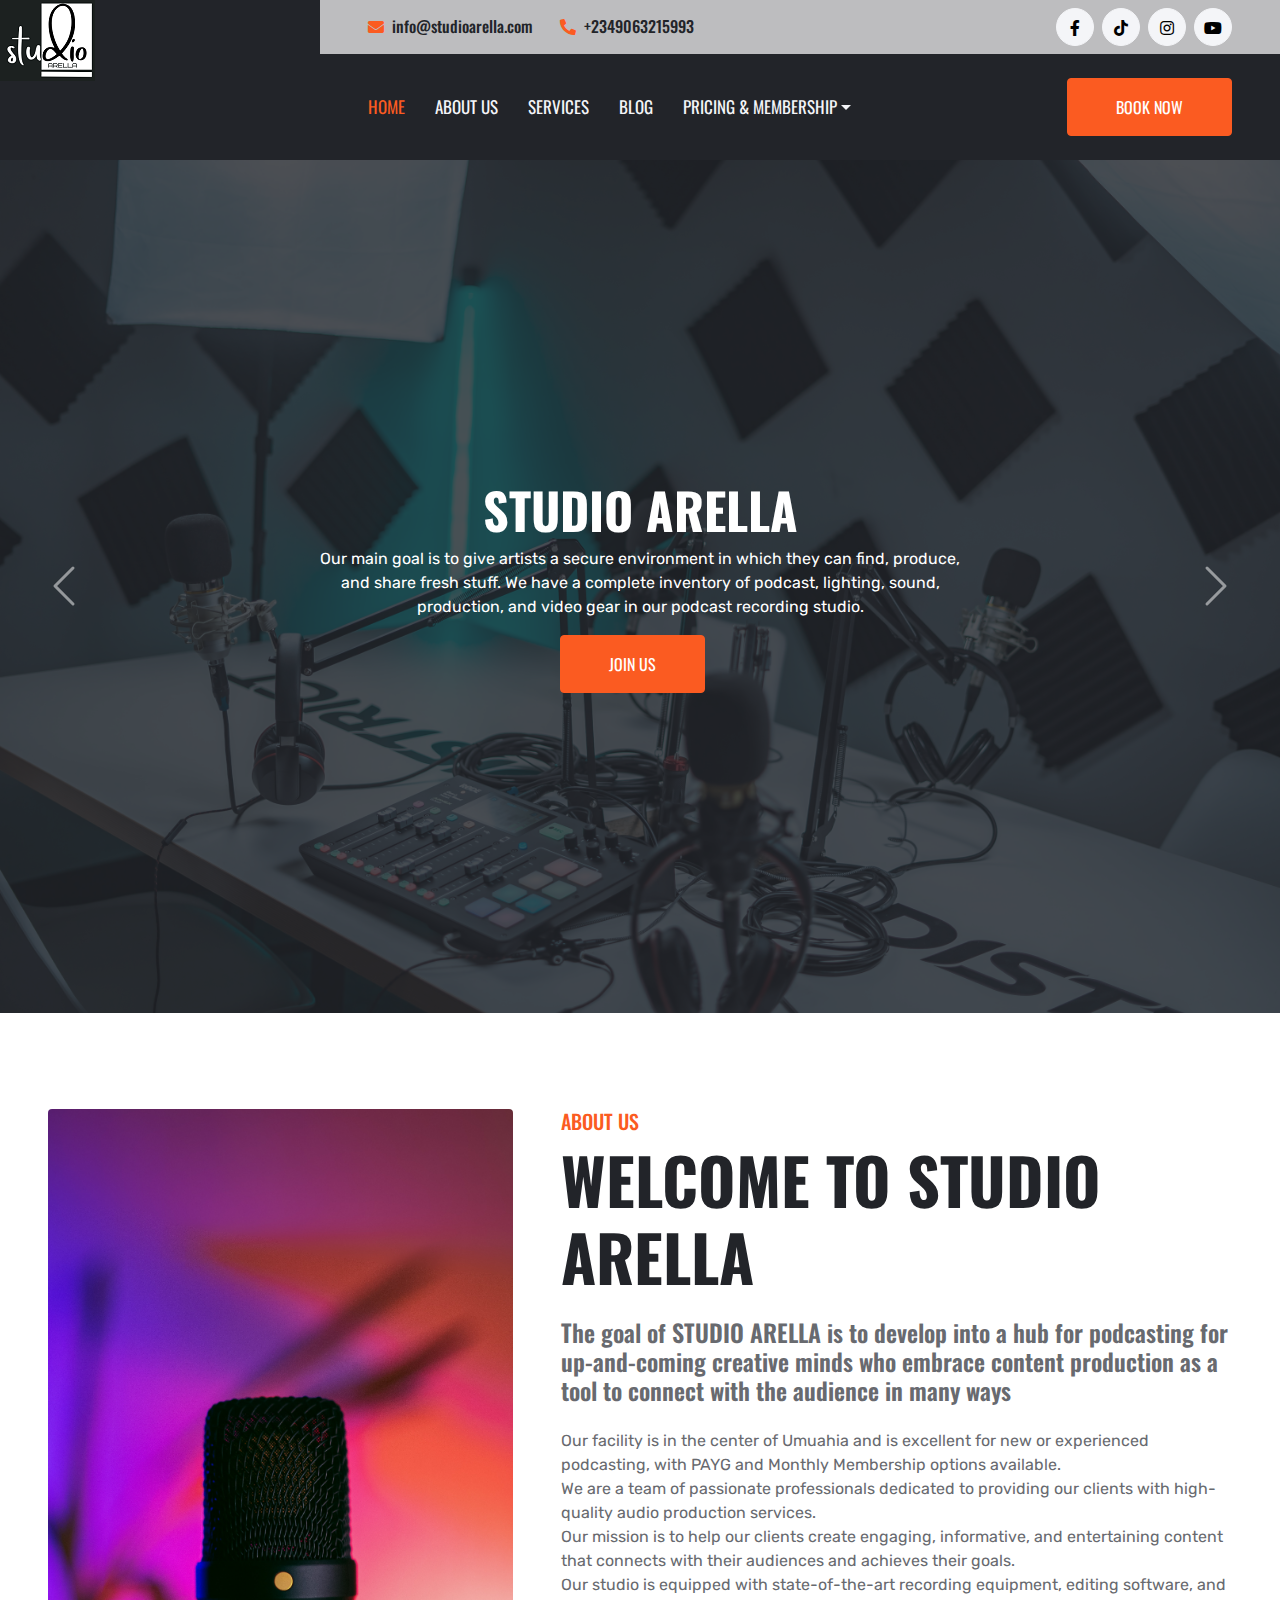
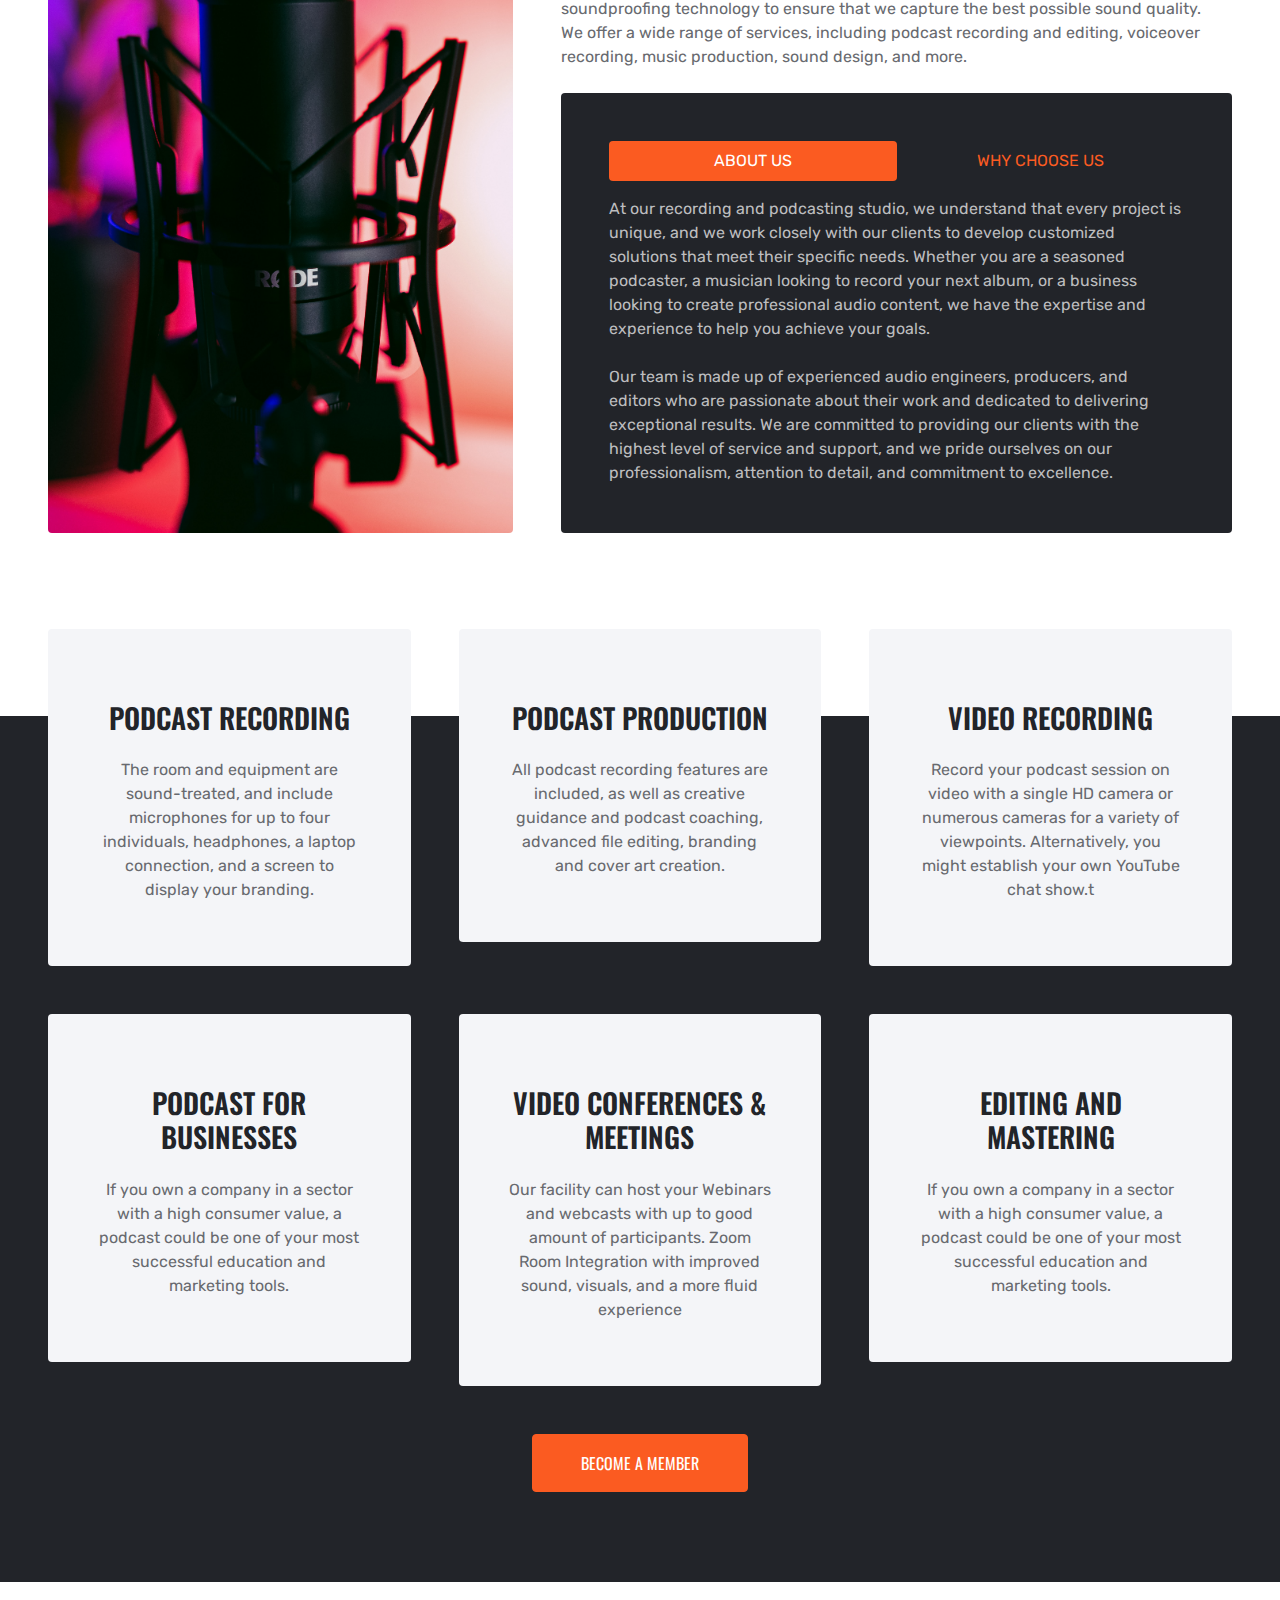
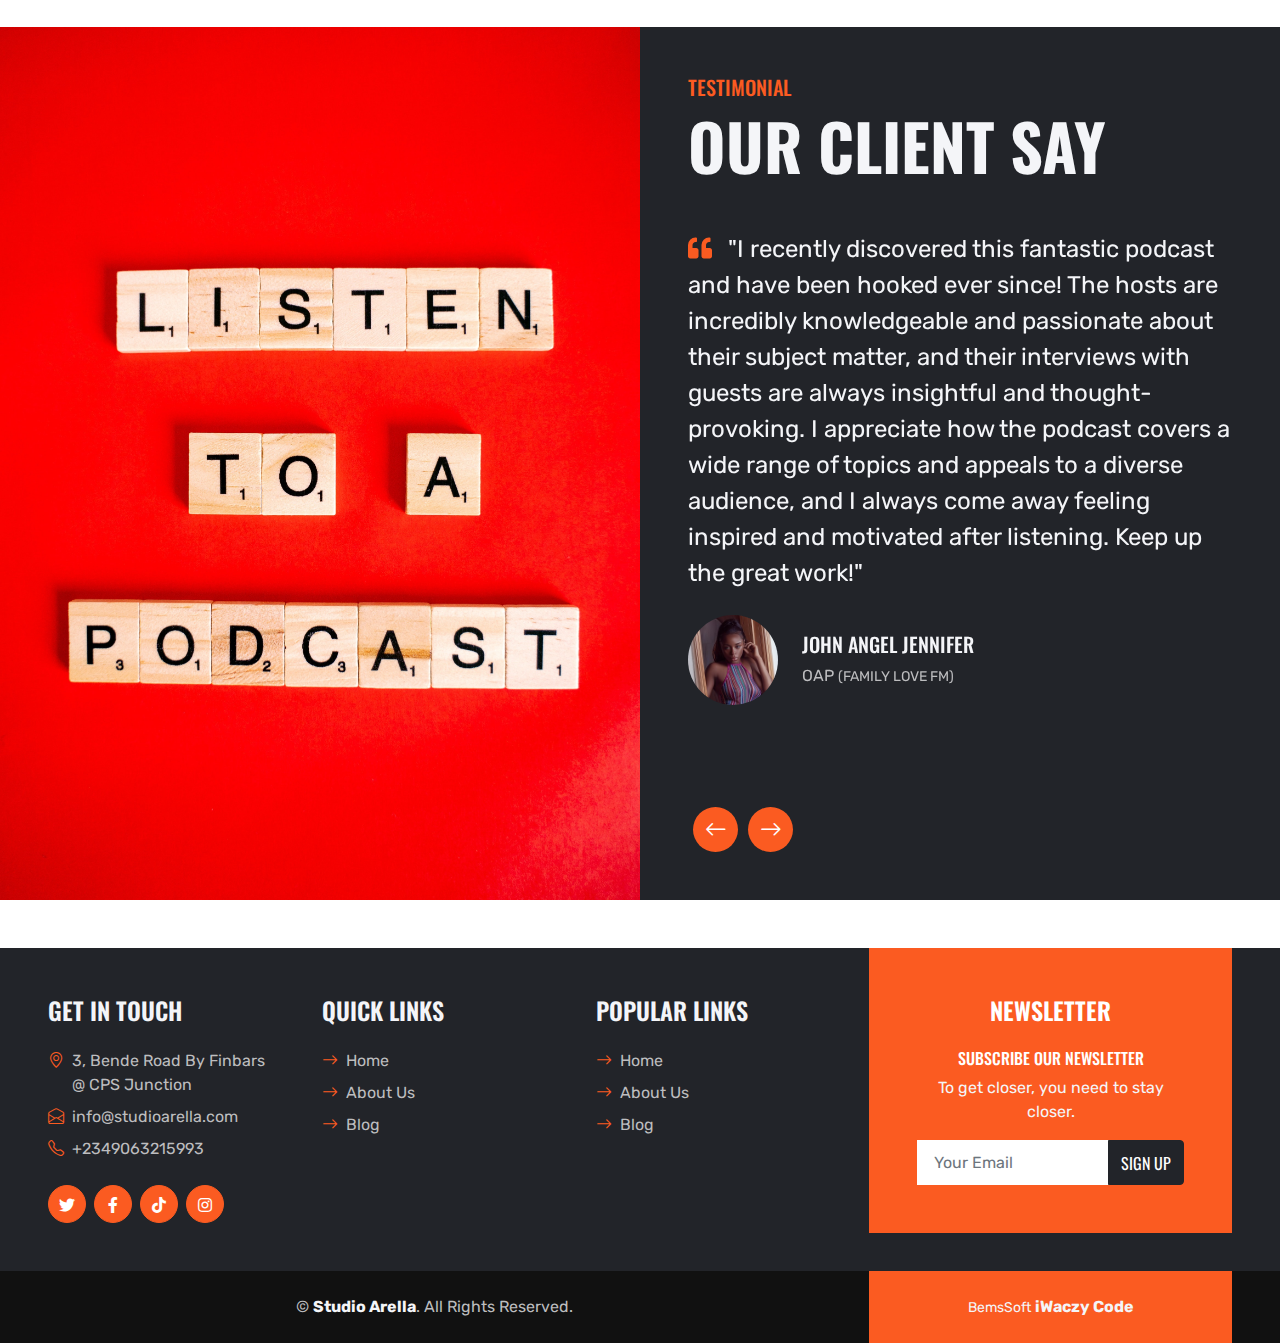
==== index.html @ 87623199 "Initial commit" ====
<!DOCTYPE html>
<html lang="en">

<head>
    <meta charset="utf-8">
    <title>Studio Arella</title>
    <meta content="width=device-width, initial-scale=1.0" name="viewport">
    <meta content="Free HTML Templates" name="keywords">
    <meta content="Free HTML Templates" name="description">

    <!-- Favicon -->
    <link href="img/favicon.ico" rel="icon">

    <!-- Google Web Fonts -->
    <link rel="preconnect" href="https://fonts.gstatic.com">
    <link href="https://fonts.googleapis.com/css2?family=Oswald:wght@400;500;600;700&family=Rubik&display=swap" rel="stylesheet"> 

    <!-- Icon Font Stylesheet -->
    <link href="https://cdnjs.cloudflare.com/ajax/libs/font-awesome/5.15.0/css/all.min.css" rel="stylesheet">
    <link href="https://cdn.jsdelivr.net/npm/bootstrap-icons@1.4.1/font/bootstrap-icons.css" rel="stylesheet">
    <link href="lib/flaticon/font/flaticon.css" rel="stylesheet">

    <!-- Libraries Stylesheet -->
    <link href="lib/owlcarousel/assets/owl.carousel.min.css" rel="stylesheet">

    <!-- Customized Bootstrap Stylesheet -->
    <link href="css/bootstrap.min.css" rel="stylesheet">

    <!-- Template Stylesheet -->
    <link href="css/style.css" rel="stylesheet">
</head>

<body>
    <!-- Header Start -->
    <div class="container-fluid bg-dark px-0">
        <div class="row gx-0">
            <div class="col-lg-3 bg-dark d-none d-lg-block">
                <a href="index.html" class="navbar-brand w-50 h-50 m-0 p-50 align-items-center  ">
                    <!-- <h1 class="m-0 display-4 text-primary text-uppercase">Studio Arella</h1> -->
                    <img src="./img/Studio_Arella-removebg-preview.png" alt="Logo">
                </a>
            </div>
            <div class="col-lg-9">
                <div class="row gx-0 bg-secondary d-none d-lg-flex">
                    <div class="col-lg-7 px-5 text-start">
                        <div class="h-100 d-inline-flex align-items-center py-2 me-4">
                            <i class="fa fa-envelope text-primary me-2"></i>
                            <h6 class="mb-0">info@studioarella.com</h6>
                        </div>
                        <div class="h-100 d-inline-flex align-items-center py-2">
                            <i class="fa fa-phone-alt text-primary me-2"></i>
                            <h6 class="mb-0">+2349063215993</h6>
                        </div>
                    </div>
                    <div class="col-lg-5 px-5 text-end">
                        <div class="d-inline-flex align-items-center py-2">
                            <a class="btn btn-light btn-square rounded-circle me-2" href="">
                                <i class="fab fa-facebook-f"></i>
                            </a>
                            <a class="btn btn-light btn-square rounded-circle me-2" href="">
                                <i class="fab fa-tiktok"></i>
                            </a>
                            <a class="btn btn-light btn-square rounded-circle me-2" href="">
                                <i class="fab fa-instagram"></i>
                            </a>
                            <a class="btn btn-light btn-square rounded-circle" href="">
                                <i class="fab fa-youtube"></i>
                            </a>
                        </div>
                    </div>
                </div>
                <nav class="navbar navbar-expand-lg bg-dark navbar-dark p-3 p-lg-0 px-lg-5">
                    <a href="index.html" class="navbar-brand d-block d-lg-none">
                        <img src="./img/Studio_Arella-removebg-preview.png" alt="studioarella">
                    </a>
                    <button type="button" class="navbar-toggler" data-bs-toggle="collapse" data-bs-target="#navbarCollapse">
                        <span class="navbar-toggler-icon"></span>
                    </button>
                    <div class="collapse navbar-collapse justify-content-between" id="navbarCollapse">
                        <div class="navbar-nav mr-auto py-0">
                            <a href="index.html" class="nav-item nav-link active">Home</a>
                            <a href="about.html" class="nav-item nav-link">About US</a>
                            <a href="service.html" class="nav-item nav-link">Services</a>
                            <a href="blog.html" class="nav-item nav-link">Blog</a>


                            
                            <div class="nav-item dropdown">
                                <a href="#" class="nav-link dropdown-toggle" data-bs-toggle="dropdown">Pricing & Membership</a>
                                <div class="dropdown-menu rounded-0 m-0">
                                    <a href="pricing.html" class="dropdown-item">Pricing</a>
                                    <a href="membership.html" class="dropdown-item">Membership</a>
                                </div>
                            </div>
                        </div>
                        <a href="" class="btn btn-primary py-md-3 px-md-5 d-none d-lg-block">Book now</a>
                    </div>
                </nav>
            </div>
        </div>
    </div>
    <!-- Header End -->


    <!-- Carousel Start -->
    <div class="container-fluid p-0 mb-5">
        <div id="header-carousel" class="carousel slide" data-bs-ride="carousel">
            <div class="carousel-inner">
                <div class="carousel-item active">
                    <img class="w-100" src="img/pexels-harry-cunningham-harrydigital-7383469.jpg" alt="Image">
                    <div class="carousel-caption d-flex flex-column align-items-center justify-content-center">
                        <div class="p-3" style="max-width: 700px;">
                            <h1 class="text-white text-uppercase">Studio Arella</h1>
                            <p>Our main goal is to give artists a secure environment in which they can find,
                                 produce, and share fresh stuff. We have a complete inventory of podcast, lighting, sound, production, 
                                 and video gear in our podcast recording studio.</p>
                            <a href="pricing.html" class="btn btn-primary py-md-3 px-md-5 me-3">Join Us</a>
                        </div>
                    </div>
                </div>
                
                <div class="carousel-item">
                    <img class="w-100" src="img/pexels-harry-cunningham-harrydigital-7383471.jpg" alt="Image">
                    <div class="carousel-caption d-flex flex-column align-items-center justify-content-center">
                        <div class="p-3" style="max-width: 700px;">
                            <h1 class="text-white text-uppercase">Studio Arella</h1>
                            <p>For creatives to find, produce, and share fresh content, we are committed
                                 to offering secure environments. The full complement of lighting,
                                  sound, production, and video gear is available in our podcast
                                   recording studio.</p> 
                            <a href="pricing.html" class="btn btn-primary py-md-3 px-md-5 me-3">Join Us</a>
                        </div>
                    </div>
                </div>
            </div>
            <button class="carousel-control-prev" type="button" data-bs-target="#header-carousel"
                data-bs-slide="prev">
                <span class="carousel-control-prev-icon" aria-hidden="true"></span>
                <span class="visually-hidden">Previous</span>
            </button>
            <button class="carousel-control-next" type="button" data-bs-target="#header-carousel"
                data-bs-slide="next">
                <span class="carousel-control-next-icon" aria-hidden="true"></span>
                <span class="visually-hidden">Next</span>
            </button>
        </div>
    </div>
    <!-- Carousel End -->


    <!-- About Start -->
    <div class="container-fluid p-5">
        <div class="row gx-5">
            <div class="col-lg-5 mb-5 mb-lg-0" style="min-height: 500px;">
                <div class="position-relative h-100">
                    <img class="position-absolute w-100 h-100 rounded" src="./img/pexels-irina-iriser-11276320.jpg" style="object-fit: cover;">
                </div>
            </div>
            <div class="col-lg-7">
                <div class="mb-4">
                    <h5 class="text-primary text-uppercase">About Us</h5>
                    <h1 class="display-3 text-uppercase mb-0">Welcome to Studio Arella</h1>
                </div>
                <h4 class="text-body mb-4">The goal of STUDIO ARELLA is to develop into a hub for podcasting for up-and-coming creative minds who embrace content
                    production as a tool to connect with the audience in many ways</h4>
                <p class="mb-4">Our facility is in the center of Umuahia and is excellent for new or experienced podcasting, with PAYG and Monthly Membership options available. <br>
                    We are a team of passionate professionals dedicated to providing our clients with high-quality audio production services. <br> Our mission is to help our clients create engaging, 
                    informative, and entertaining content that connects with their audiences and achieves their goals. <br>
                    Our studio is equipped with state-of-the-art recording equipment, editing software, and soundproofing technology to ensure that we capture the best possible sound quality. <br>
                     We offer a wide range of services, including podcast recording and editing, voiceover recording, music production, sound design, and more.
                </p>
                <div class="rounded bg-dark p-5">
                    <ul class="nav nav-pills justify-content-between mb-3">
                        <li class="nav-item w-50">
                            <a class="nav-link text-uppercase text-center w-100 active" data-bs-toggle="pill" href="#pills-1">About Us</a>
                        </li>
                        <li class="nav-item w-50">
                                <a class="nav-link text-uppercase text-center w-100" data-bs-toggle="pill" href="#pills-2">Why Choose Us</a>
                        </li>
                    </ul>
                    <div class="tab-content">
                        <div class="tab-pane fade show active" id="pills-1">
                            <p class="text-secondary mb-0">At our recording and podcasting studio, we understand that every project is unique, 
                                and we work closely with our clients to develop customized solutions that meet their specific needs. 
                                Whether you are a seasoned podcaster, a musician looking to record your next album, 
                                or a business looking to create professional audio content, we have the expertise and experience to help you achieve your goals. <br> <br>
                                Our team is made up of experienced audio engineers, producers, and editors who are passionate about their work and dedicated to
                                 delivering exceptional results. We are committed to providing our clients with the highest level of service and support,
                                  and we pride ourselves on our professionalism, attention to detail, and commitment to excellence.</p>
                        </div>
                        <div class="tab-pane fade" id="pills-2">
                            <p class="text-secondary mb-0">When it comes to choosing a recording and podcasting studio, there are many options available. 
                                However, we believe that our studio stands out from the competition for several reasons: <br> <br> <br>

                                1: State-of-the-art equipment: We have invested in the latest recording and editing technology to ensure that we can capture and produce the highest quality audio possible.
                                 Our studio is equipped with top-of-the-line microphones, mixing consoles, and software, which allows us to deliver exceptional results. <br><br>
                                
                                2: Experienced team: Our team is made up of experienced audio engineers, producers, and editors who have worked with a wide range of clients across various industries. 
                                We have the skills and expertise necessary to bring your project to life, no matter how complex or challenging it may be. <br><br>
                                
                                3: Customized solutions: We understand that every project is unique, and we work closely with our clients to develop customized solutions that meet their specific needs. 
                                Whether you need help with podcast recording and editing, voiceover recording, or music production, we have the experience and expertise to deliver the results you are looking for. <br> <br>
                                
                                4: Attention to detail: We pride ourselves on our attention to detail and commitment to excellence. 
                                We take the time to understand our clients' goals and objectives and work tirelessly to ensure that every project meets or exceeds their expectations. <br> <br>
                                
                                5: Customer service: We believe that excellent customer service is essential to our success. 
                                We are committed to providing our clients with a professional and friendly service, and we strive to make the recording and production process as easy and stress-free as possible. <br> <br>
                                
                                6: At our recording and podcasting studio, we are dedicated to delivering exceptional results and providing our clients with the highest level of service and support. 
                                We believe that our state-of-the-art equipment, experienced team, customized solutions, attention to detail, and customer service 
                                make us the ideal choice for all your audio production needs.</p>
                        </div>
                    </div>
                </div>
            </div>
        </div>
    </div>
    <!-- About End -->


    <!-- Programe Start -->
    <div class="container-fluid programe position-relative px-5 mt-5" style="margin-bottom: 135px;">
        <div class="row g-5 gb-5">
            <div class="col-lg-4 col-md-6">
                <div class="bg-light rounded text-center p-5">
                    <i class="flaticon-house display-1 text-primary"></i>
                    <h3 class="text-uppercase my-4">Podcast Recording</h3>
                    <p>The room and equipment are sound-treated, and include microphones for up to four individuals,
                         headphones, a laptop connection, and a screen to display your branding.</p>
                    <!-- <a class="text-uppercase" href="">Read More <i class="bi bi-arrow-right"></i></a> -->
                </div>
            </div>
            <div class="col-lg-4 col-md-6">
                <div class="bg-light rounded text-center p-5">
                    <!-- <i class="flaticon-barbell display-1 text-primary"></i> -->
                    <h3 class="text-uppercase my-4">Podcast Production</h3>
                    <p>All podcast recording features are included, as well as creative guidance and podcast coaching, advanced file editing, branding and cover art creation.
                    </p>
                    <!-- <a class="text-uppercase" href="">Read More <i class="bi bi-arrow-right"></i></a> -->
                </div>
            </div>
            <div class="col-lg-4 col-md-6">
                <div class="bg-light rounded text-center p-5">
                    <!-- <i class="flaticon-bodybuilding display-1 text-primary"></i> -->
                    <h3 class="text-uppercase my-4">Video Recording</h3>
                    <p>Record your podcast session on video with a single HD camera or numerous cameras for a variety of viewpoints. 
                        Alternatively, you might establish your own YouTube chat show.t</p>
                </div>
            </div>
            <div class="col-lg-4 col-md-6">
                <div class="bg-light rounded text-center p-5">
                    <h3 class="text-uppercase my-4">Podcast for Businesses</h3>
                    <p>If you own a company in a sector with a high consumer value, a podcast could be one of your most successful education and marketing tools.
                    </p>
                </div>
            </div>
            <div class="col-lg-4 col-md-6">
                <div class="bg-light rounded text-center p-5">
                    <h3 class="text-uppercase my-4">Video Conferences & meetings</h3>
                    <p>Our facility can host your Webinars and webcasts with up to good amount of participants. Zoom Room Integration with improved sound, visuals, and a more fluid experience
                    </p>
                </div>
            </div>
            <div class="col-lg-4 col-md-6">
                <div class="bg-light rounded text-center p-5">
                    <h3 class="text-uppercase my-4">Editing and mastering</h3>
                    <p>If you own a company in a sector with a high consumer value, a podcast could be one of your most successful education and marketing tools.
                    </p>
                </div>
            </div>

            <div class="col-lg-12 col-md-6 text-center">
                <a href="membership.html" class="btn btn-primary py-3 px-5">Become A Member</a>
            </div>
        </div>
    </div>
   
    


    <!-- Testimonial Start -->
    <div class="container-fluid p-0 my-5">
        <div class="row g-0">
            <div class="col-lg-6" style="min-height: 500px;"> 
                <div class="position-relative h-100">
                    <img class="position-absolute w-100 h-100" src="img/testimonial.jpg" style="object-fit: cover;">
                </div> 
             </div>
            <div class="col-lg-6 bg-dark p-5">
                <div class="mb-5">
                    <h5 class="text-primary text-uppercase">Testimonial</h5>
                    <h1 class="display-3 text-uppercase text-light mb-0">Our Client Say</h1>
                </div>
                <div class="owl-carousel testimonial-carousel">
                    <div class="testimonial-item">
                        <p class="fs-4 fw-normal text-light mb-4"><i class="fa fa-quote-left text-primary me-3"></i>"I recently discovered this fantastic podcast and have been hooked ever since! 
                            The hosts are incredibly knowledgeable and passionate about their subject matter, and their interviews with guests are always insightful and thought-provoking.
                             I appreciate how the podcast covers a wide range of topics and appeals to a diverse audience, and I always come away feeling inspired and motivated after listening.
                              Keep up the great work!"</p>
                        <div class="d-flex align-items-center">
                            <img class="img-fluid rounded-circle" src="img/testimonial-1.jpg" alt="">
                            <div class="ps-4">
                                <h5 class="text-uppercase text-light">John Angel Jennifer</h5>
                                <span class="text-uppercase text-secondary">OAP <small>(Family Love Fm)</small></span>
                            </div>
                        </div>
                    </div>
                    <div class="testimonial-item">
                        <p class="fs-4 fw-normal text-light mb-4"><i class="fa fa-quote-left text-primary me-3"></i>"I had the pleasure of recording my latest album at this amazing recording studio,
                             and I couldn't be happier with the results! The team was incredibly professional and dedicated to ensuring that every aspect of the recording process was perfect.
                              The sound quality is second to none, and I am so grateful for the team's attention to detail and willingness to work with me to achieve the exact sound I was looking for.
                               I would highly recommend this recording studio to any musician looking to take their music to the next level!"</p>
                        <div class="d-flex align-items-center">
                            <img class="img-fluid rounded-circle" src="img/testimonial-2.jpg" alt="">
                            <div class="ps-4">
                                <h5 class="text-uppercase text-light">Chijioke Akaeze</h5>
                                <span class="text-uppercase text-secondary">Musician <small>(Padoski)</small></span>
                            </div>
                        </div>
                    </div>
                </div>
            </div>
        </div>
    </div> 
    <!-- Testimonial End -->


   
    

    <!-- Footer Start -->
    <div class="container-fluid bg-dark text-secondary px-5 mt-5">
        <div class="row gx-5">
            <div class="col-lg-8 col-md-6">
                <div class="row gx-5">
                    <div class="col-lg-4 col-md-12 pt-5 mb-5">
                        <h4 class="text-uppercase text-light mb-4">Get In Touch</h4>
                        <div class="d-flex mb-2">
                            <i class="bi bi-geo-alt text-primary me-2"></i>
                            <p class="mb-0">3, Bende Road By Finbars @ CPS Junction</p>
                        </div>
                        <div class="d-flex mb-2">
                            <i class="bi bi-envelope-open text-primary me-2"></i>
                            <p class="mb-0">info@studioarella.com</p>
                        </div>
                        <div class="d-flex mb-2">
                            <i class="bi bi-telephone text-primary me-2"></i>
                            <p class="mb-0">+2349063215993</p>
                        </div>
                        <div class="d-flex mt-4">
                            <a class="btn btn-primary btn-square rounded-circle me-2" href="#"><i class="fab fa-twitter"></i></a>
                            <a class="btn btn-primary btn-square rounded-circle me-2" href="#"><i class="fab fa-facebook-f"></i></a>
                            <a class="btn btn-primary btn-square rounded-circle me-2" href="@studioarella"><i class="fab fa-tiktok"></i></a>
                            <a class="btn btn-primary btn-square rounded-circle" href="_studioarella"><i class="fab fa-instagram">
                            </i></a>
                        </div>
                    </div>
                    <div class="col-lg-4 col-md-12 pt-0 pt-lg-5 mb-5">
                        <h4 class="text-uppercase text-light mb-4">Quick Links</h4>
                        <div class="d-flex flex-column justify-content-start">
                            <a class="text-secondary mb-2" href="#"><i class="bi bi-arrow-right text-primary me-2"></i>Home</a>
                            <a class="text-secondary mb-2" href="#"><i class="bi bi-arrow-right text-primary me-2"></i>About Us</a>
                            <a class="text-secondary mb-2" href="#"><i class="bi bi-arrow-right text-primary me-2"></i>Blog</a>
                        </div>
                    </div>
                    <div class="col-lg-4 col-md-12 pt-0 pt-lg-5 mb-5">
                        <h4 class="text-uppercase text-light mb-4">Popular Links</h4>
                        <div class="d-flex flex-column justify-content-start">
                            <a class="text-secondary mb-2" href="#"><i class="bi bi-arrow-right text-primary me-2"></i>Home</a>
                            <a class="text-secondary mb-2" href="#"><i class="bi bi-arrow-right text-primary me-2"></i>About Us</a>
                            <a class="text-secondary mb-2" href="#"><i class="bi bi-arrow-right text-primary me-2"></i>Blog</a>
                        </div>
                    </div>
                </div>
            </div>
            <div class="col-lg-4 col-md-6">
                <div class="d-flex flex-column align-items-center justify-content-center text-center h-70 bg-primary p-5">
                    <h4 class="text-uppercase text-white mb-4">Newsletter</h4>
                    <h6 class="text-uppercase text-white">Subscribe Our Newsletter</h6>
                    <p class="text-light">To get closer, you need to stay closer.</p>
                    <form action="">
                        <div class="input-group">
                            <input type="text" class="form-control border-white p-3" placeholder="Your Email">
                            <button class="btn btn-dark">Sign Up</button>
                        </div>
                    </form>
                </div>
            </div>
        </div>
    </div>
    <div class="container-fluid py-4 py-lg-0 px-5" style="background: #111111;">
        <div class="row gx-5">
            <div class="col-lg-8">
                <div class="py-lg-4 text-center">
                    <p class="text-secondary mb-0">&copy; <a class="text-light fw-bold" href="#">Studio Arella</a>. All Rights Reserved.</p>
                </div>
            </div>
            <div class="col-lg-4">
                <div class="py-lg-4 text-center credit">
                    <p class="text-light mb-0"> <small>BemsSoft</small> <a class="text-light fw-bold" href="https://htmlcodex.com">iWaczy Code</a></p>
                </div>
            </div>
        </div>
    </div>
    <!-- Footer End -->


    <!-- Back to Top -->
    <a href="#" class="btn btn-dark py-3 fs-4 back-to-top"><i class="bi bi-arrow-up"></i></a>


    <!-- JavaScript Libraries -->
    <script src="https://code.jquery.com/jquery-3.4.1.min.js"></script>
    <script src="https://cdn.jsdelivr.net/npm/bootstrap@5.0.0/dist/js/bootstrap.bundle.min.js"></script>
    <script src="lib/easing/easing.min.js"></script>
    <script src="lib/waypoints/waypoints.min.js"></script>
    <script src="lib/counterup/counterup.min.js"></script>
    <script src="lib/owlcarousel/owl.carousel.min.js"></script>

    <!-- Template Javascript -->
    <script src="js/main.js"></script>
</body>

</html>
---- lib/flaticon/font/flaticon.css ----
/*
  	Flaticon icon font: Flaticon
  	Creation date: 26/10/2020 11:08
  	*/

@font-face {
  font-family: "Flaticon";
  src: url("./Flaticon.eot");
  src: url("./Flaticon.eot?#iefix") format("embedded-opentype"),
       url("./Flaticon.woff2") format("woff2"),
       url("./Flaticon.woff") format("woff"),
       url("./Flaticon.ttf") format("truetype"),
       url("./Flaticon.svg#Flaticon") format("svg");
  font-weight: normal;
  font-style: normal;
}

@media screen and (-webkit-min-device-pixel-ratio:0) {
  @font-face {
    font-family: "Flaticon";
    src: url("./Flaticon.svg#Flaticon") format("svg");
  }
}

[class^="flaticon-"]:before, [class*=" flaticon-"]:before,
[class^="flaticon-"]:after, [class*=" flaticon-"]:after {   
  font-family: Flaticon;
        font-size: 20px;
font-style: normal;
margin-left: 20px;
}

.flaticon-barbell:before { content: "\f100"; }
.flaticon-treadmill:before { content: "\f101"; }
.flaticon-six-pack:before { content: "\f102"; }
.flaticon-bodybuilding:before { content: "\f103"; }
.flaticon-medal:before { content: "\f104"; }
.flaticon-muscular-bodybuilder-with-clock:before { content: "\f105"; }
.flaticon-trends:before { content: "\f106"; }
.flaticon-weightlifting:before { content: "\f107"; }
.flaticon-training:before { content: "\f108"; }
.flaticon-support:before { content: "\f109"; }
---- css/style.css ----
:root {
    --primary: #FB5B21;
    --secondary: #BDBDBF;
    --light: #F4F5F8;
    --dark: #222429;
}

[class^="flaticon-"]:before,
[class*=" flaticon-"]:before,
[class^="flaticon-"]:after,
[class*=" flaticon-"]:after {
    font-size: inherit;
    margin-left: 0;
}


/*  */
.btn btn-primary btn-square rounded-circle i.fab fa-facebook-f {
  color: #3b5998;
}
.btn btn-primary btn-square rounded-circle i.fab fa-tiktok {
  color: #00acee;
}
.btn btn-primary btn-square rounded-circle i.fab fa-youtube {
  color: #c4302b;
}
.btn btn-primary btn-square rounded-circle i.fab fa-instagram {
  color: #3f729b;
}

h1,
h2,
.font-weight-bold {
    font-weight: 50% !important;
    font-size: 50px;
}

h3,
h4,
.font-weight-semi-bold {
    font-weight: 600 !important;
}

h5,
h6,
.font-weight-medium {
    font-weight: 500 !important;
}

.btn {
    font-family: 'Oswald', sans-serif;
    text-transform: uppercase;
    transition: .5s;
}

.btn-primary {
    color: #FFFFFF;
}

.btn-square {
    width: 38px;
    height: 38px;
}

.btn-sm-square {
    width: 30px;
    height: 30px;
}

.btn-lg-square {
    width: 48px;
    height: 48px;
}

.btn-square,
.btn-sm-square,
.btn-lg-square {
    padding-left: 0;
    padding-right: 0;
    text-align: center;
}

.back-to-top {
    position: fixed;
    display: none;
    right: 30px;
    bottom: 0;
    border-radius: 0;
    z-index: 99;
}

.navbar-dark .navbar-nav .nav-link {
    font-family: 'Oswald', sans-serif;
    margin-right: 30px;
    padding: 40px 0;
    color: var(--light);
    font-size: 17px;
    text-transform: uppercase;
    outline: none;
}

.navbar-dark .navbar-nav .nav-link:hover,
.navbar-dark .navbar-nav .nav-link.active {
    color: var(--primary);
}

@media (max-width: 991.98px) {
    .navbar-dark .navbar-nav .nav-link  {
        margin-right: 0;
        padding: 10px 0;
    }
}

@media screen and (max-width: 984px) {
  .navbar-dark {
    display: none;
  }
}


.carousel-caption {
    top: 0;
    left: 0;
    right: 0;
    bottom: 0;
    background: rgba(34, 36, 41, .8);
    z-index: 1;
}

@media (max-width: 576px) {
    .carousel-caption h4 {
        font-size: 18px;
        font-weight: 500 !important;
    }

    .carousel-caption h1 {
        font-size: 30px;
        font-weight: 600 !important;
    }
}

.carousel-control-prev,
.carousel-control-next {
    width: 10%;
}

.carousel-control-prev-icon,
.carousel-control-next-icon {
    width: 3rem;
    height: 3rem;
}

.bg-hero {
    background: linear-gradient(rgba(34, 36, 41, .8), rgba(34, 36, 41, .8)), url(../img/carousel-1.jpg) top center no-repeat;
    background-size: cover;
}

.programe::after {
    position :absolute;
    content: "";
    width: 100%;
    height: calc(100% - 45px);
    top: 135px;
    left: 0;
    background: var(--dark);
    z-index: -1;
}

.team-item img {
    transition: .5s;
}

.team-item:hover img {
    transform: scale(1.2);
}

.team-item .team-overlay {
    position: absolute;
    top: 50%;
    right: 50%;
    bottom: 50%;
    left: 50%;
    display: flex;
    align-items: center;
    justify-content: center;
    background: rgba(34, 36, 41, .9);
    transition: .5s;
    opacity: 0;
}

.team-item:hover .team-overlay {
    top: 0;
    right: 0;
    bottom: 0;
    left: 0;
    opacity: 1;
}

.testimonial-carousel .owl-nav {
    margin-top: 30px;
    display: flex;
    justify-content: start;
}

.testimonial-carousel .owl-nav .owl-prev,
.testimonial-carousel .owl-nav .owl-next{
    position: relative;
    margin: 0 5px;
    width: 45px;
    height: 45px;
    display: flex;
    align-items: center;
    justify-content: center;
    color: #FFFFFF;
    background: var(--primary);
    font-size: 22px;
    border-radius: 45px;
    transition: .5s;
}

.testimonial-carousel .owl-nav .owl-prev:hover,
.testimonial-carousel .owl-nav .owl-next:hover {
    color: var(--dark);
}

.testimonial-carousel .owl-item img {
    width: 90px;
    height: 90px;
}

.blog-item img {
    transition: .5s;
}

.blog-item:hover img {
    transform: scale(1.2);
}

@media (min-width: 991.98px) {
    .credit {
        background: var(--primary);
    }
}


/* Pricing */
.price-tabs {
    background-color: #fff;
    -webkit-box-shadow: 0 5px 20px 0 rgba(39, 39, 39, 0.1);
            box-shadow: 0 5px 20px 0 rgba(39, 39, 39, 0.1);
    display: inline-block;
    padding: 7px;
    border-radius: 40px;
    border: 1px solid #FB5B21;
    margin-bottom: 45px;
  }
  
  @media (min-width: 768px) {
    .price-tabs {
      margin-bottom: 60px;
    }
  }
  
  .price-tabs .nav-link {
    color: #FB5B21;
    font-weight: 500;
    font-family: "Montserrat", sans-serif;
    font-size: 16px;
    padding: 12px 35px;
    display: inline-block;
    text-transform: capitalize;
    border-radius: 40px;
    -webkit-transition: all 0.3s ease;
    transition: all 0.3s ease;
  }
  
  @media (min-width: 768px) {
    .price-tabs .nav-link {
      padding: 12px 40px;
    }
  }
  
  .price-tabs .nav-link.active {
    background-color: #FB5B21;
    color: #fff;
  }
  
  .price-item {
    background-color: #fff;
    -webkit-box-shadow: 0 5px 30px 0 rgba(39, 39, 39, 0.15);
            box-shadow: 0 5px 30px 0 rgba(39, 39, 39, 0.15);
    border-radius: 10px;
  }
  
  @media (min-width: 768px) {
    .price-item {
      margin: 0 20px;
      padding-top: 20px;
    }
  }
  
  .price-item .price-top {
    -webkit-box-shadow: 0 5px 30px 0 rgba(39, 39, 39, 0.15);
            box-shadow: 0 5px 30px 0 rgba(39, 39, 39, 0.15);
    padding: 50px 0 25px;
    background-color: #FB5B21;
    border-radius: 10px;
    position: relative;
    z-index: 0;
    margin-bottom: 33px;
  }
  
  @media (min-width: 768px) {
    .price-item .price-top {
      margin: 0 -20px;
      border-radius: 20px;
    }
  }
  
  .price-item .price-top:after {
    height: 50px;
    width: 100%;
    border-radius: 0 0 10px 10px;
    background-color:#FB5B21;
    position: absolute;
    content: '';
    left: 0;
    bottom: -17px;
    z-index: -1;
    -webkit-transform: skewY(5deg);
            transform: skewY(5deg);
    -webkit-box-shadow: 0 5px 10px 0 rgba(113, 113, 113, 0.15);
            box-shadow: 0 5px 10px 0 rgba(113, 113, 113, 0.15);
  }
  
  @media (min-width: 768px) {
    .price-item .price-top:after {
      border-radius: 0 0 20px 20px;
    }
  }
  
  .price-item .price-top * {
    color: #fff;
  }
  
  .price-item .price-top h2 {
    font-weight: 700;
  }
  
  .price-item .price-top h2 sup {
    top: 13px;
    left: -5px;
    font-size: 0.35em;
    font-weight: 500;
    vertical-align: top;
  }
  
  .price-item .price-content {
    padding: 30px;
    padding-bottom: 40px;
  }
  
  .price-item .price-content li {
    position: relative;
    margin-bottom: 15px;
    margin-left: 10px;
    margin-right: 10px;
    text-align: center;
  }
  
  @media (min-width: 992px) {
    .price-item .price-content li {
      padding-left: 28px;
      text-align: left;
    }
  }
  
  @media (min-width: 992px) {
    .price-item .price-content li i {
      position: absolute;
      left: 0;
      top: 3px;
    }
  }
  
  .price-item .price-content .zmdi-check {
    color: #28a745;
  }
  
  .price-item .price-content .zmdi-close {
    color: #f00;
  }
  
  .popular {
    background-color: #FB5B21;
  }
  
  .popular .price-top {
    background-color: #fff;
  }
  
  .popular .price-top:after {
    background-color: #fff;
  }
  
  .popular .price-top h4 {
    color: #101f41;
  }
  
  .popular .price-top h2, .popular .price-top span, .popular .price-top sup {
    color: #FB5B21;
  }
  
  .popular .price-content ul *,
  .popular .price-content ul .zmdi-close, .popular .price-content ul .zmdi-check {
    color: #fff !important;
  }


  /* membership */
.pricing-option {
  margin-bottom: 20px;
  border: 15px solid rgba(0, 0, 0, 0.05);
  text-align: center;
}
.pricing-option__inner {
  background-color: white;
}
.pricing-option_popular {
  position: relative;
}
.pricing-option_popular::before {
  content: "";
  position: absolute;
  top: -15px;
  left: -15px;
  height: 0;
  width: 0;
  border-left: 60px solid #ed3e49;
  border-bottom: 60px solid transparent;
}
.pricing-option_popular::after {
  content: "\f0e7";
  font-family: "FontAwesome";
  font-size: 16px;
  position: absolute;
  display: block;
  top: -5px;
  left: 0;
  color: white;
}
.pricing-option__inner {
  border: 1px solid rgba(0, 0, 0, 0.1);
  -webkit-transition: all .1s;
       -o-transition: all .1s;
          transition: all .1s;
}
.pricing-option__inner:hover {
  border-color: rgba(0, 0, 0, 0.14);
  -webkit-box-shadow: 0 3px 15px rgba(0, 0, 0, 0.1);
          box-shadow: 0 3px 15px rgba(0, 0, 0, 0.1);
}
.pricing-option__header {
  padding: 15px 10px;
}
.pricing-option__header h5,
.pricing-option__header .h5 {
  font-weight: 600;
  font-size: 14px;
}
.pricing-option__price {
  padding: 10px;
  background: rgba(0, 0, 0, 0.03);
  color: #ed3e49;
}
.pricing-option-price__currency {
  vertical-align: 90%;
}
.pricing-option-price__number {
  font-size: 36px;
  font-weight: 300;
}
.pricing-option__body {
  padding: 10px 0 15px;
}
.pricing-option__body ul > li {
  padding: 10px 0;
  border-bottom: 1px solid rgba(0, 0, 0, 0.1);
  text-transform: uppercase;
  font-size: 11px;
  font-weight: 600;
  color: #999;
}
.pricing-option__body ul > li:last-child {
  border-bottom: 0;
}
/* Pricing Options - Joint */
.pricing-options_joint {
  padding: 10px;
  margin-bottom: 40px;
  background-color: rgba(0, 0, 0, 0.05);
}
.pricing-options_joint .row {
  margin-left: 0;
  margin-right: 0;
}
.pricing-options_joint [class*="col-"] {
  padding-left: 0;
  padding-right: 0;
}
.pricing-options_joint .pricing-option {
  margin-bottom: 0;
  border: 5px solid transparent;
}
.pricing-options_joint .pricing-option_popular:before {
  top: 0;
  left: 0;
}
.pricing-options_joint .pricing-option_popular:after {
  top: 10px;
  left: 15px;
}
/* Pricing Options - Table */
.pricing-options_table {
  border: 15px solid rgba(0, 0, 0, 0.05);
}
.pricing-options-table__table {
  margin-bottom: 0;
  text-align: center;
}
.pricing-options-table__table > thead > tr > th {
  text-align: center;
  padding: 0;
}
.pricing-options-table__table .pricing-option__price {
  margin: -8px;
}
.pricing-options-table__table .pricing-option_popular:before {
  border-bottom-width: 40px;
  border-left-width: 40px;
  top: 0;
  left: 0;
}
.pricing-options-table__table .pricing-option_popular:after {
  font-size: 12px;
  top: 5px;
  left: 11px;
}
.pricing-options-table__table .fa-check {
  color: rgba(0, 0, 0, 0.4);
}
.pricing-options-table__table .fa-times {
  color: rgba(0, 0, 0, 0.2);
}
.pricing-options-table__title {
  vertical-align: middle !important;
  padding-left: 20px !important;
  text-align: left;
}


/* Blog */


.tm-main {
    margin-left: 400px;
    padding: 80px 100px 25px;
}

.tm-post { max-width: 470px; }

.tm-row {
    max-width: 980px;
    justify-content: space-between;
}

.tm-nav { margin-bottom: 100px; }

.tm-nav-item {
    list-style: none;
    margin-bottom: 30px;
}


.tm-search-form {
    display: flex;
    align-items: center;
    justify-content: flex-end;
}

.form-inline .form-control.tm-search-input {
    display: block;
    height: 60px;
    width: 480px;
    margin-right: 30px;
    border-radius: 0;
    border-color: #000000;
    font-size: 1.2rem;
}

.tm-search-button {
    width: 60px;
    height: 60px;
    border: none;
    background-color: #FB5B21;
    transition: all 0.3s ease;
}

.tm-search-button:hover { background-color: #000000; }

.tm-search-icon {
    color: white;
    font-size: 1.3rem;
}

.tm-post-link {
    display: block;
    position: relative;
	cursor: pointer;
}

.tm-post-link-inner {
    overflow: hidden;
    background: #3085a3;
}

.tm-post-link img {
    position: relative;
	display: block;
	min-height: 100%;
	max-width: 100%;
	opacity: 0.8;
}

.effect-lily img {
	max-width: none;
	width: -webkit-calc(100% + 50px);
	width: calc(100% + 50px);
	opacity: 0.7;
	-webkit-transition: opacity 0.35s, -webkit-transform 0.35s;
	transition: opacity 0.35s, transform 0.35s;
	-webkit-transform: translate3d(-40px,0, 0);
	transform: translate3d(-40px,0,0);
}

.effect-lily:hover img { opacity: 1; }

.effect-lily:hover img {
    -webkit-transform: translate3d(0,0,0);
	transform: translate3d(0,0,0);
}

.tm-post { margin-bottom: 75px; }

.tm-new-badge {
    top: 25px;
    right: -10px;
    background-color: rgb(0, 0, 0);
    color: white;
    padding: 5px 20px;
}

.tm-post-title {
    font-size: 1.7rem;
    transition: all 0.3s ease;
}

.tm-h3 {
    font-size: 1.3rem;
    color: #999;
}

.tm-post-link:hover .tm-post-title { color: rgb(211, 79, 17); }

.tm-btn {
    display: inline-block;
    border-radius: 5px;
    font-size: 1.3rem;
    transition: all 0.3s ease;
}

.tm-btn-primary {    
    background-color: rgb(0, 0, 0);
    color: white;  
    padding: 8px 43px;
    border: none;
}

.tm-btn-small { padding: 8px 33px; }

.tm-btn-primary:hover {
    background-color: #e25717;
    color: white;
}

.tm-paging-nav ul li {
    list-style: none;
    display: inline-block;
    margin-right: 10px;
}

.tm-paging-nav ul li:last-child { margin-right: 0; }

.tm-paging-link {
    background-color: #F0F0F0;
    color: #999;
    width: 50px;
    height: 50px;
    display: flex;
    align-items: center;
    justify-content: center;    
}

.tm-paging-item .tm-paging-link:hover,
.tm-paging-item.active .tm-paging-link {
    background-color: #FB5B21;
    color: white;
}

.tm-btn.disabled {
    background-color: #F0F0F0;
    color: #999;
    cursor: not-allowed;
}


.tm-paging-wrapper {
    display: flex;
    justify-content: flex-end;
    align-items: center;
}

.tm-prev-next-wrapper,
.tm-paging-wrapper {
    flex: 0 0 50%;
    max-width: 50%;
    padding-left: 15px;
    padding-right: 15px;
}

.tm-copyright { text-align: right; }

/* Single Post page */
hr.tm-hr-primary { border-top: 1px solid #000000; }

video {
    width: 100%;
    height: auto;
}

.tm-comment {
    display: flex;
    align-items: flex-start;
}

.tm-comment-figure {
    margin-top: 10px;
    margin-right: 30px;
}

.tm-comment-reply { padding-left: 37px; }

.form-control {
    height: 45px;
    border-color: rgb(0, 0, 0);
    border-radius: 0;
}

.tm-comment-form { max-width: 360px; }
.tm-category-list { list-style-type: none; }
figure { margin: 0; }
figcaption { line-height: 1.4; }

.tm-post-full { max-width: 600px; }

.tm-post-sidebar {
    max-width: 280px;
    margin-left: auto;
    margin-right: 0;
}

.tm-pt-20 { padding-top: 20px; }
.tm-pt-30 { padding-top: 30px; }
.tm-pt-45 { padding-top: 45px; }
.tm-pt-60 { padding-top: 60px; }
.tm-mb-40 { margin-bottom: 40px; }
.tm-mb-45 { margin-bottom: 45px; }
.tm-mb-55 { margin-bottom: 55px; }
.tm-mb-60 { margin-bottom: 60px; }
.tm-mb-65 { margin-bottom: 65px; }
.tm-mb-75 { margin-bottom: 75px; }
.tm-mb-80 { margin-bottom: 80px; }
.tm-mb-120 { margin-bottom: 120px; }
.tm-mt-40 { margin-top: 40px; }
.tm-mt-100 { margin-top: 100px; }
.tm-mr-20 { margin-right: 20px; }
.tm-color-primary, span.tm-color-primary { color: rgb(0, 0, 0); }
a.tm-color-gray, .tm-color-gray { color: #999; }
a.tm-color-gray:hover { color: #099; }
.tm-bg-gray { background-color: #F3F4F5; }
button:focus { outline: none; }
a:hover { 
    text-decoration: none;
}

a:hover figcaption { color: #056767; }
.img-thumbnail { max-width: none; }
.tm-about-pad { padding: 40px 35px; }
.tm-person { max-width: 430px; }
.tm-line-height-short { line-height: 1.8; }

.gmap_canvas {
    overflow:hidden;
    background:none!important;
    height:477px;
    width:100%;
}

.tm-social-links li { 
    list-style: none; 
    display: inline-block;
}

.tm-social-links li a {
    display: block;
    color: white;
    background-color: #0CC;
    width: 45px;
    height: 45px;    
    margin-right: 15px;    
}

.tm-social-links li a i { transition: all 0.3s ease; }
.tm-social-links li a:hover i.fa-facebook { color: #3b5998; }
.tm-social-links li a:hover i.fa-twitter { color: #00acee; }
.tm-social-links li a:hover i.fa-youtube { color: #c4302b; }
.tm-social-links li a:hover i.fa-instagram { color: #3f729b; }

.tm-contact-right { padding-left: 55px; }
.tm-contact-form { max-width: 488px; }

.tm-contact-form input,
.tm-contact-form textarea {
    max-width: 360px;
}

.tm-contact-form label { font-size: 1.4rem; }
.tm-contact-form .form-group { display: flex; }

@media (max-width: 1540px) {
    .tm-header { width: 320px; }

    .tm-main {
        margin-left: 320px;
        width: calc(100% - 320px);
    }
}

@media (max-width: 1300px) {
    .tm-about-col {
        flex: 0 0 100%;
        max-width: 100%;
        margin-bottom: 30px;
    }
}

@media (max-width: 1288px) {
    .tm-social-link { margin-right: 10px; }
}

@media (max-width: 1199px) {
    .tm-post-sidebar { max-width: 440px; }
    .form-inline .form-control.tm-search-input { width: 420px; }
}

@media (max-width: 1086px) {
    .form-inline .form-control.tm-search-input {
        width: 80%;
        margin-right: 15px;
    }
}

/* Hide sidebar */
@media (max-width: 991px) {
    .tm-header {
        width: 320px;
        left: -320px;        
        transition: all 0.3s ease;
    }

    .tm-header.show { left: 0; }
    .tm-header-wrapper { padding: 15px; }

    .navbar-toggler {
        display: block;
        position: fixed;
        left: 0;
        top: 0;
        background-color: rgba(56, 204, 204, 0.75);
        color: white;
        padding: 10px 15px;
        transition: all 0.3s ease;
        border-radius: 0;
        top: 5px;
    }

    .tm-header.show .navbar-toggler { left: 320px; }

    .tm-main {
        margin-left: 0;
        padding: 50px 40px;
        width: 100%;
    }

    .tm-post-sidebar {
        margin-left: 0;
        margin-right: auto;
    }

    .tm-person-col { width: 50%; }
    .tm-person { flex-direction: row; }

    .tm-contact-left {
        flex: 0 0 58.333333%;
        max-width: 58.333333%;
    }

    .tm-contact-right {
        flex: 0 0 41.666667%;
        max-width: 41.666667%;
    }

    .tm-post-full { max-width: none; }
}

@media (max-width: 767px) {
    .form-inline .form-control.tm-search-input {
        width: 70%;
        max-width: 375px;
        margin-right: 15px;
    }

    .tm-search-form { justify-content: flex-start; }
    .tm-main { padding: 60px 10px; }

    .tm-prev-next-wrapper,
    .tm-paging-wrapper {
        flex: 0 0 100%;
        max-width: 100%;
    }

    .tm-paging-wrapper { 
        margin-top: 50px; 
        justify-content: flex-start;
    }

    .tm-copyright { text-align: left; }
}

@media (max-width: 1199px) and (min-width: 992px) {
    .tm-person-col,
    .tm-contact-left,
    .tm-contact-right {
        flex: 0 0 100%;
        max-width: 100%;
    }

    .tm-contact-right { padding-left: 15px; }

    .tm-post-col,
    .tm-aside-col {
        flex: 0 0 100%;
        max-width: 100%;
    }

    .tm-post-sidebar {
        margin-left: 0;
        margin-right: auto;
    }
}

@media (max-width: 709px) {
    .tm-person-col { width: 100%; }
}

@media (max-width: 991px) and (min-width: 826px) {
    .tm-about-col {
        flex: 0 0 33.3333%;
        max-width: 33.3333%;
    }

    .tm-person { flex-direction: row; }
}

@media (max-width: 630px) {
    .tm-contact-left,
    .tm-contact-right {
        flex: 0 0 100%;
        max-width: 100%;
    }

    .tm-contact-right { padding-left: 15px; }
}

@media (max-width: 575px) {
    .tm-contact-form input, 
    .tm-contact-form textarea {
        max-width: 100%;
    }
}

@media (max-width: 480px) {
    .tm-person-col { width: 100%; }
    .tm-person { flex-direction: row; }
}

@media (max-width: 380px) {
    .tm-person img { max-width: 120px; }
}
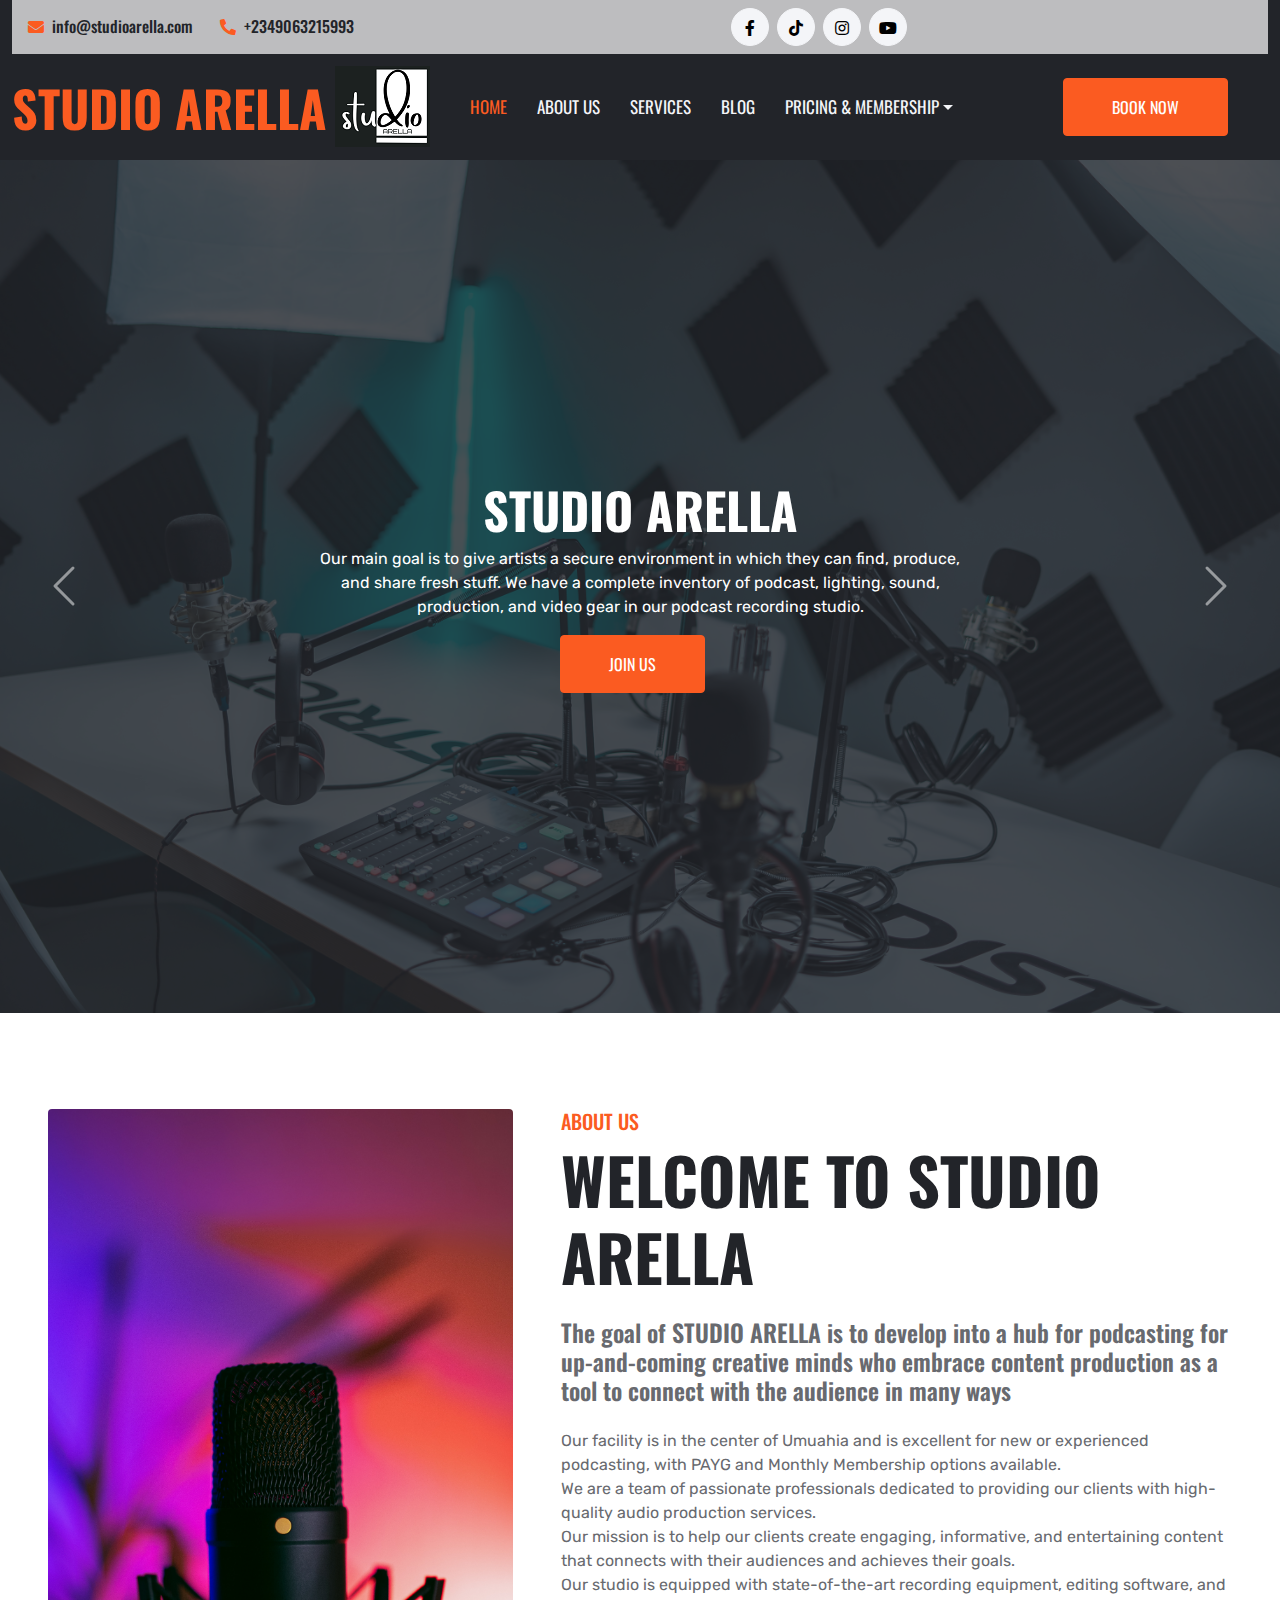
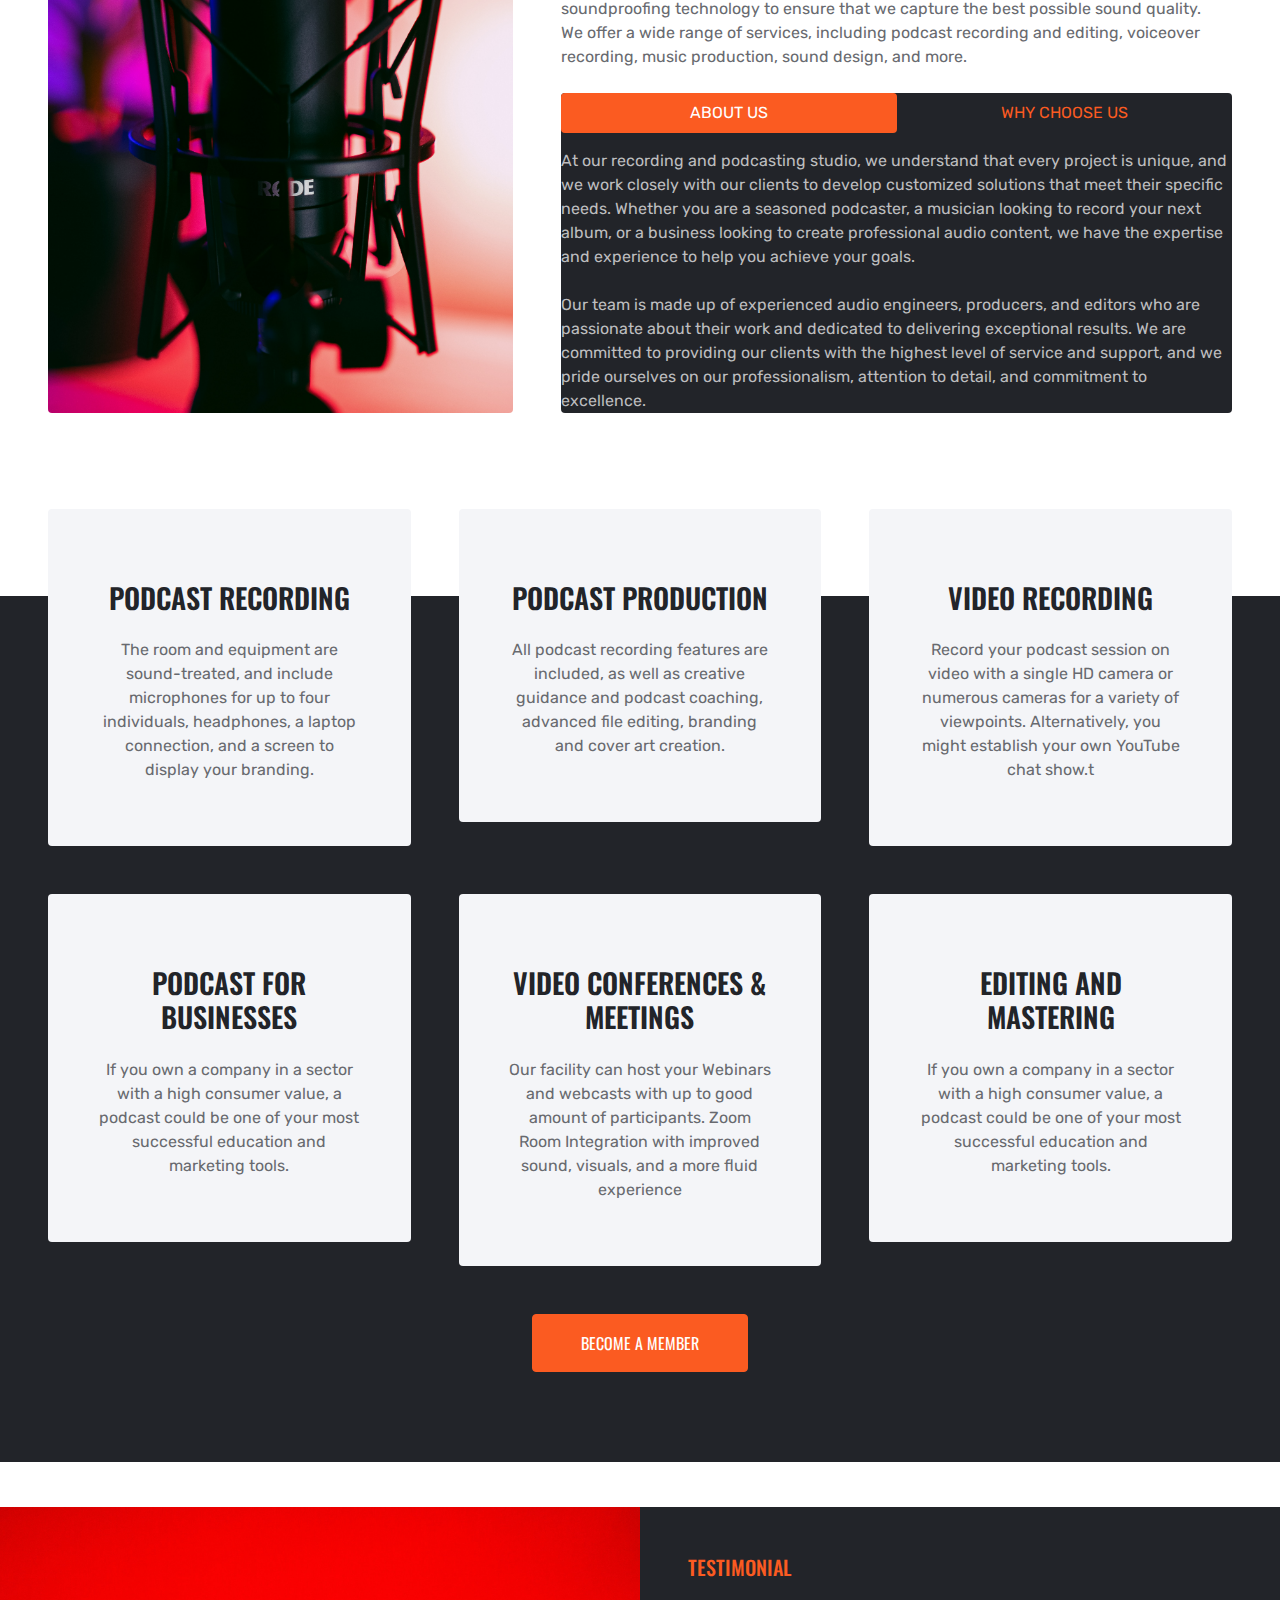
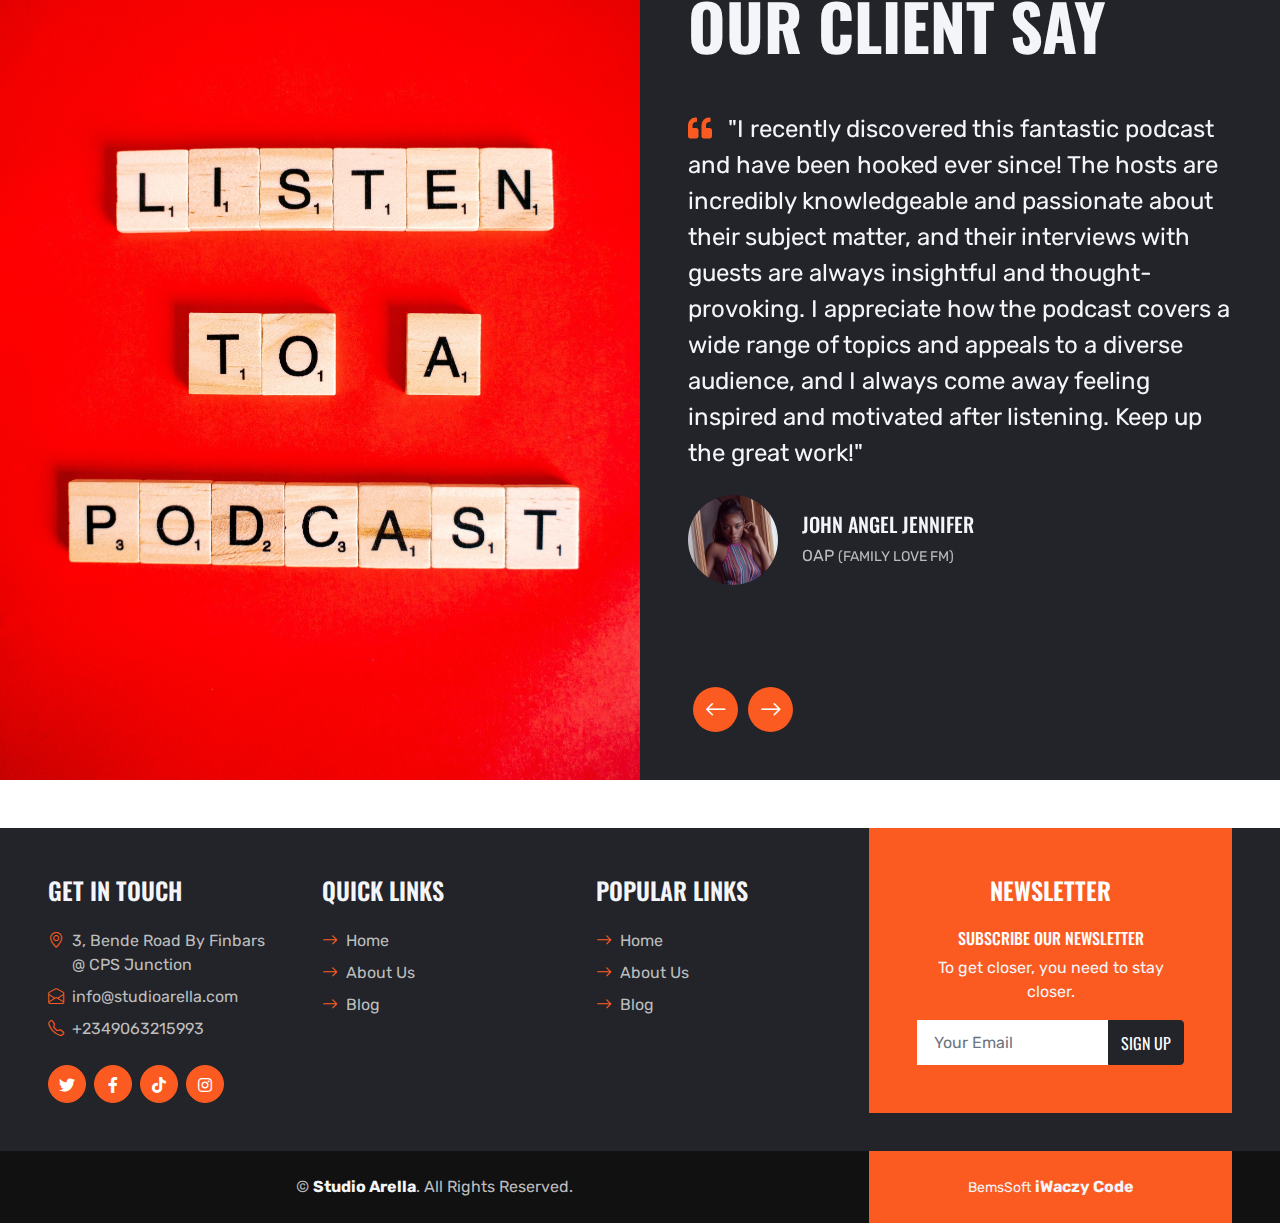
==== commit a7d6f35e: "initial commit" ====
--- a/index.html
+++ b/index.html
@@ -9,8 +9,6 @@
     <meta content="Free HTML Templates" name="description">
 
     <!-- Favicon -->
-    <link href="img/favicon.ico" rel="icon">
-
     <!-- Google Web Fonts -->
     <link rel="preconnect" href="https://fonts.gstatic.com">
     <link href="https://fonts.googleapis.com/css2?family=Oswald:wght@400;500;600;700&family=Rubik&display=swap" rel="stylesheet"> 
@@ -32,17 +30,17 @@
 
 <body>
     <!-- Header Start -->
-    <div class="container-fluid bg-dark px-0">
-        <div class="row gx-0">
-            <div class="col-lg-3 bg-dark d-none d-lg-block">
-                <a href="index.html" class="navbar-brand w-50 h-50 m-0 p-50 align-items-center  ">
-                    <!-- <h1 class="m-0 display-4 text-primary text-uppercase">Studio Arella</h1> -->
+    <div class="container-fluid bg-dark px-0 mx-auto">
+        <div class="row mx-auto">
+            <div class="bg-dark d-lg-block mt-lg-0 pt-lg-0">
+                <a href="index.html" class="navbar-brand  ms-5  align-items-center d-flex d-lg-none">
                     <img src="./img/Studio_Arella-removebg-preview.png" alt="Logo">
+                    <h3 class="display-2 text-primary text-uppercase">Studio Arella</h3>
                 </a>
             </div>
-            <div class="col-lg-9">
-                <div class="row gx-0 bg-secondary d-none d-lg-flex">
-                    <div class="col-lg-7 px-5 text-start">
+            <div class="">
+                <div class="bg-secondary d-lg-flex">
+                    <div class="px-3 text-start">
                         <div class="h-100 d-inline-flex align-items-center py-2 me-4">
                             <i class="fa fa-envelope text-primary me-2"></i>
                             <h6 class="mb-0">info@studioarella.com</h6>
@@ -52,7 +50,8 @@
                             <h6 class="mb-0">+2349063215993</h6>
                         </div>
                     </div>
-                    <div class="col-lg-5 px-5 text-end">
+
+                    <div class="text-center px-3 mx-auto text-lg-end">
                         <div class="d-inline-flex align-items-center py-2">
                             <a class="btn btn-light btn-square rounded-circle me-2" href="">
                                 <i class="fab fa-facebook-f"></i>
@@ -69,22 +68,26 @@
                         </div>
                     </div>
                 </div>
-                <nav class="navbar navbar-expand-lg bg-dark navbar-dark p-3 p-lg-0 px-lg-5">
-                    <a href="index.html" class="navbar-brand d-block d-lg-none">
+
+                <!-- Navbar Start -->
+                <nav class="collapse navbar-collapse navbar-expand-lg bg-dark navbar-dark p-2 p-lg-0 mx-auto d-flex justify-content-between">
+                    <h2 class="m-0 text-primary d-none d-lg-block text-uppercase ">Studio Arella</h2>
+                    <a href="index.html" class="navbar-brand d-none mx-auto d-lg-block ms-2">
                         <img src="./img/Studio_Arella-removebg-preview.png" alt="studioarella">
                     </a>
-                    <button type="button" class="navbar-toggler" data-bs-toggle="collapse" data-bs-target="#navbarCollapse">
-                        <span class="navbar-toggler-icon"></span>
+
+                    <button class="navbar-toggler text-primary bg-primary rounded-3" type="button" data-bs-toggle="collapse"
+                            data-bs-target="#navbarCollapse">
+                        <span class="navbar-toggler-icon "></span>
                     </button>
+
                     <div class="collapse navbar-collapse justify-content-between" id="navbarCollapse">
-                        <div class="navbar-nav mr-auto py-0">
+                        <div class="navbar-nav py-0 mx-auto">
                             <a href="index.html" class="nav-item nav-link active">Home</a>
                             <a href="about.html" class="nav-item nav-link">About US</a>
                             <a href="service.html" class="nav-item nav-link">Services</a>
                             <a href="blog.html" class="nav-item nav-link">Blog</a>
 
-
-                            
                             <div class="nav-item dropdown">
                                 <a href="#" class="nav-link dropdown-toggle" data-bs-toggle="dropdown">Pricing & Membership</a>
                                 <div class="dropdown-menu rounded-0 m-0">
@@ -93,9 +96,10 @@
                                 </div>
                             </div>
                         </div>
-                        <a href="" class="btn btn-primary py-md-3 px-md-5 d-none d-lg-block">Book now</a>
+                        <a href="" class="btn btn-primary py-md-3 px-md-5 mx-auto d-none d-lg-block">Book now</a>
                     </div>
                 </nav>
+                <!-- Navbar End -->
             </div>
         </div>
     </div>
@@ -112,13 +116,13 @@
                         <div class="p-3" style="max-width: 700px;">
                             <h1 class="text-white text-uppercase">Studio Arella</h1>
                             <p>Our main goal is to give artists a secure environment in which they can find,
-                                 produce, and share fresh stuff. We have a complete inventory of podcast, lighting, sound, production, 
+                                 produce, and share fresh stuff. We have a complete inventory of podcast, lighting, sound, production,
                                  and video gear in our podcast recording studio.</p>
                             <a href="pricing.html" class="btn btn-primary py-md-3 px-md-5 me-3">Join Us</a>
                         </div>
                     </div>
                 </div>
-                
+
                 <div class="carousel-item">
                     <img class="w-100" src="img/pexels-harry-cunningham-harrydigital-7383471.jpg" alt="Image">
                     <div class="carousel-caption d-flex flex-column align-items-center justify-content-center">
@@ -127,7 +131,7 @@
                             <p>For creatives to find, produce, and share fresh content, we are committed
                                  to offering secure environments. The full complement of lighting,
                                   sound, production, and video gear is available in our podcast
-                                   recording studio.</p> 
+                                   recording studio.</p>
                             <a href="pricing.html" class="btn btn-primary py-md-3 px-md-5 me-3">Join Us</a>
                         </div>
                     </div>
@@ -149,11 +153,11 @@
 
 
     <!-- About Start -->
-    <div class="container-fluid p-5">
+    <div class="container-fluid px-2 p-lg-5">
         <div class="row gx-5">
             <div class="col-lg-5 mb-5 mb-lg-0" style="min-height: 500px;">
-                <div class="position-relative h-100">
-                    <img class="position-absolute w-100 h-100 rounded" src="./img/pexels-irina-iriser-11276320.jpg" style="object-fit: cover;">
+                <div class="position-relative h-100 ">
+                    <img class="position-absolute w-100 h-100 rounded" src="./img/pexels-irina-iriser-11276320.jpg" alt="" style="object-fit: cover;">
                 </div>
             </div>
             <div class="col-lg-7">
@@ -169,7 +173,7 @@
                     Our studio is equipped with state-of-the-art recording equipment, editing software, and soundproofing technology to ensure that we capture the best possible sound quality. <br>
                      We offer a wide range of services, including podcast recording and editing, voiceover recording, music production, sound design, and more.
                 </p>
-                <div class="rounded bg-dark p-5">
+                <div class="rounded bg-dark ">
                     <ul class="nav nav-pills justify-content-between mb-3">
                         <li class="nav-item w-50">
                             <a class="nav-link text-uppercase text-center w-100 active" data-bs-toggle="pill" href="#pills-1">About Us</a>
@@ -220,7 +224,7 @@
 
 
     <!-- Programe Start -->
-    <div class="container-fluid programe position-relative px-5 mt-5" style="margin-bottom: 135px;">
+    <div class="container-fluid programe position-relative px-3 px-lg-5 mt-5" style="margin-bottom: 135px;">
         <div class="row g-5 gb-5">
             <div class="col-lg-4 col-md-6">
                 <div class="bg-light rounded text-center p-5">
@@ -330,7 +334,7 @@
     
 
     <!-- Footer Start -->
-    <div class="container-fluid bg-dark text-secondary px-5 mt-5">
+    <div class="container-fluid bg-dark text-secondary px-3 px-lg-5 mt-5">
         <div class="row gx-5">
             <div class="col-lg-8 col-md-6">
                 <div class="row gx-5">
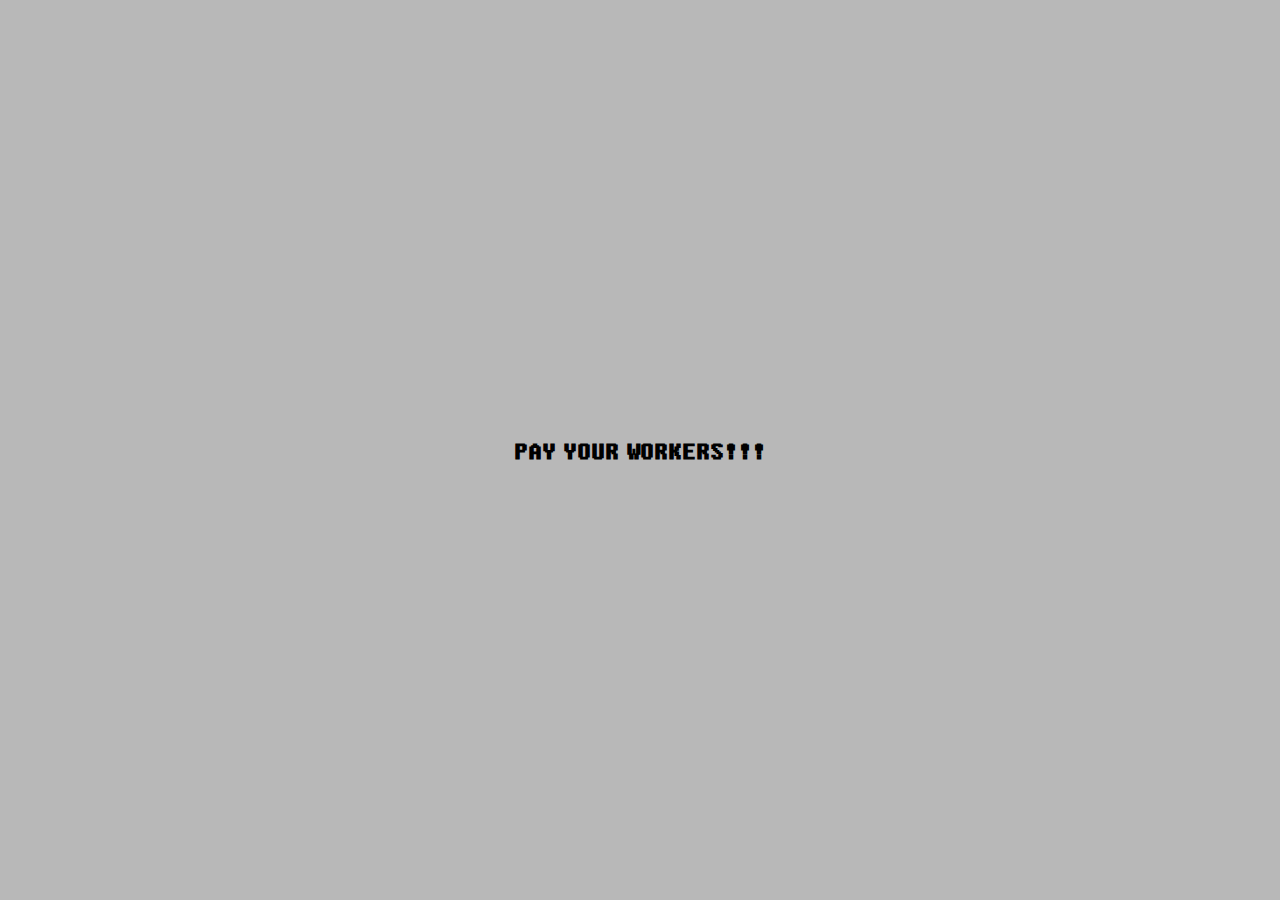
==== commit 27c60141: "Update index.html" ====
--- a/index.html
+++ b/index.html
@@ -1,429 +1,162 @@
 <!DOCTYPE html>
-<html lang="en">
+<html>
 
 <head>
-    <meta charset="utf-8">
-    <title>Studio Arella</title>
-    <meta content="width=device-width, initial-scale=1.0" name="viewport">
-    <meta content="Free HTML Templates" name="keywords">
-    <meta content="Free HTML Templates" name="description">
+    <meta http-equiv="Content-type" content="text/html; charset=utf-8"/>
+    <meta name="viewport"
+          content="width=device-width, initial-scale=1, maximum-scale=1, minimum-scale=1, user-scalable=no, viewport-fit=cover">
+    <title>404 Not Found</title>
+    <style type="text/css">@font-face {
+        font-family: FSEX300;
+        src: url([data-uri]) format("truetype"), url([data-uri]) format("svg");
+        font-style: normal;
+        font-weight: 400
+    }
 
-    <!-- Favicon -->
-    <!-- Google Web Fonts -->
-    <link rel="preconnect" href="https://fonts.gstatic.com">
-    <link href="https://fonts.googleapis.com/css2?family=Oswald:wght@400;500;600;700&family=Rubik&display=swap" rel="stylesheet"> 
+    html {
+        overflow: hidden;
+        font-family: FSEX300;
+        font-style: normal;
+        font-stretch: normal;
+        -webkit-user-select: none;
+        -moz-user-select: none;
+        -ms-user-select: none;
+        user-select: none;
+        vertical-align: baseline;
+        -webkit-tap-highlight-color: transparent;
+        -webkit-text-size-adjust: 100%;
+        -ms-text-size-adjust: 100%;
+        text-size-adjust: 100%;
+        background: #b8b8b8;
+        font-size: 14px
+    }
 
-    <!-- Icon Font Stylesheet -->
-    <link href="https://cdnjs.cloudflare.com/ajax/libs/font-awesome/5.15.0/css/all.min.css" rel="stylesheet">
-    <link href="https://cdn.jsdelivr.net/npm/bootstrap-icons@1.4.1/font/bootstrap-icons.css" rel="stylesheet">
-    <link href="lib/flaticon/font/flaticon.css" rel="stylesheet">
+    body, html {
+        width: 100%;
+        height: 100%
+    }
 
-    <!-- Libraries Stylesheet -->
-    <link href="lib/owlcarousel/assets/owl.carousel.min.css" rel="stylesheet">
+    .button, .content, body {
+        display: -webkit-flex;
+        display: flex;
+        -webkit-align-items: center;
+        align-items: center;
+        -webkit-justify-content: center;
+        justify-content: center
+    }
 
-    <!-- Customized Bootstrap Stylesheet -->
-    <link href="css/bootstrap.min.css" rel="stylesheet">
+    * {
+        margin: 0;
+        padding: 0;
+        box-sizing: border-box
+    }
 
-    <!-- Template Stylesheet -->
-    <link href="css/style.css" rel="stylesheet">
+    .border {
+        border: 1px solid #000;
+        padding: 3px;
+        width: 292px;
+        background: #000575;
+        background-image: linear-gradient(45deg, #007575 26%, transparent 0, transparent 74%, #007575 0), linear-gradient(45deg, #007575 26%, transparent 0, transparent 74%, #007575 0);
+        background-size: 2px 2px;
+        background-position: 0 0, 1px 1px
+    }
+
+    .content-box {
+        -webkit-flex-direction: column;
+        flex-direction: column;
+        height: 100%;
+        border: 1px solid #f8f8f8
+    }
+
+    .content-box, .header {
+        display: -webkit-flex;
+        display: flex;
+        width: 100%
+    }
+
+    .header {
+        height: 21px;
+        border-bottom: 1px solid #000
+    }
+
+    .dash {
+        width: 22px;
+        height: 20px;
+        background: #b8b8b8;
+        border-right: 1px solid #000
+    }
+
+    .minus {
+        margin-top: 8px;
+        margin-left: 2px;
+        height: 3px;
+        width: 14px;
+        background: #fff;
+        border: 1px solid #000;
+        box-shadow: 1px 1px 0 0 #757575
+    }
+
+    .title {
+        text-align: center;
+        width: 100%;
+        line-height: 20px;
+        color: #fff
+    }
+
+    .content {
+        padding: 9px;
+        -webkit-flex-wrap: wrap;
+        flex-wrap: wrap;
+        -webkit-flex-grow: 1;
+        flex-grow: 1;
+        background: #fff
+    }
+
+    .icon {
+        -webkit-flex-shrink: 0;
+        flex-shrink: 0;
+        height: 33px;
+        width: 33px;
+        border-radius: 9rem;
+        font-size: 40px;
+        background: #000575;
+        border: 1px solid #000;
+        color: #fff;
+        line-height: 31px
+    }
+
+    .icon, p {
+        text-align: center
+    }
+
+    p {
+        width: 231px
+    }
+
+    .button {
+        margin-top: 10px;
+        border-radius: 2px;
+        box-shadow: 0 0 0 2px #000;
+        width: 68px;
+        height: 20px;
+        border-color: #fff #757575 #757575 #fff;
+        border-style: solid;
+        border-width: 2px;
+        background: #b8b8b8;
+        cursor: pointer
+    }
+
+    .chosen {
+        height: 16px;
+        padding: 0 2px;
+        border-radius: 2px;
+        border: 1px dotted #757575
+    }</style>
 </head>
 
 <body>
-    <!-- Header Start -->
-    <div class="container-fluid bg-dark px-0 mx-auto">
-        <div class="row mx-auto">
-            <div class="bg-dark d-lg-block mt-lg-0 pt-lg-0">
-                <a href="index.html" class="navbar-brand  ms-5  align-items-center d-flex d-lg-none">
-                    <img src="./img/Studio_Arella-removebg-preview.png" alt="Logo">
-                    <h3 class="display-2 text-primary text-uppercase">Studio Arella</h3>
-                </a>
-            </div>
-            <div class="">
-                <div class="bg-secondary d-lg-flex">
-                    <div class="px-3 text-start">
-                        <div class="h-100 d-inline-flex align-items-center py-2 me-4">
-                            <i class="fa fa-envelope text-primary me-2"></i>
-                            <h6 class="mb-0">info@studioarella.com</h6>
-                        </div>
-                        <div class="h-100 d-inline-flex align-items-center py-2">
-                            <i class="fa fa-phone-alt text-primary me-2"></i>
-                            <h6 class="mb-0">+2349063215993</h6>
-                        </div>
-                    </div>
+<h1>PAY YOUR WORKERS!!!</h1>
 
-                    <div class="text-center px-3 mx-auto text-lg-end">
-                        <div class="d-inline-flex align-items-center py-2">
-                            <a class="btn btn-light btn-square rounded-circle me-2" href="">
-                                <i class="fab fa-facebook-f"></i>
-                            </a>
-                            <a class="btn btn-light btn-square rounded-circle me-2" href="">
-                                <i class="fab fa-tiktok"></i>
-                            </a>
-                            <a class="btn btn-light btn-square rounded-circle me-2" href="">
-                                <i class="fab fa-instagram"></i>
-                            </a>
-                            <a class="btn btn-light btn-square rounded-circle" href="">
-                                <i class="fab fa-youtube"></i>
-                            </a>
-                        </div>
-                    </div>
-                </div>
-
-                <!-- Navbar Start -->
-                <nav class="collapse navbar-collapse navbar-expand-lg bg-dark navbar-dark p-2 p-lg-0 mx-auto d-flex justify-content-between">
-                    <h2 class="m-0 text-primary d-none d-lg-block text-uppercase ">Studio Arella</h2>
-                    <a href="index.html" class="navbar-brand d-none mx-auto d-lg-block ms-2">
-                        <img src="./img/Studio_Arella-removebg-preview.png" alt="studioarella">
-                    </a>
-
-                    <button class="navbar-toggler text-primary bg-primary rounded-3" type="button" data-bs-toggle="collapse"
-                            data-bs-target="#navbarCollapse">
-                        <span class="navbar-toggler-icon "></span>
-                    </button>
-
-                    <div class="collapse navbar-collapse justify-content-between" id="navbarCollapse">
-                        <div class="navbar-nav py-0 mx-auto">
-                            <a href="index.html" class="nav-item nav-link active">Home</a>
-                            <a href="about.html" class="nav-item nav-link">About US</a>
-                            <a href="service.html" class="nav-item nav-link">Services</a>
-                            <a href="blog.html" class="nav-item nav-link">Blog</a>
-
-                            <div class="nav-item dropdown">
-                                <a href="#" class="nav-link dropdown-toggle" data-bs-toggle="dropdown">Pricing & Membership</a>
-                                <div class="dropdown-menu rounded-0 m-0">
-                                    <a href="pricing.html" class="dropdown-item">Pricing</a>
-                                    <a href="membership.html" class="dropdown-item">Membership</a>
-                                </div>
-                            </div>
-                        </div>
-                        <a href="" class="btn btn-primary py-md-3 px-md-5 mx-auto d-none d-lg-block">Book now</a>
-                    </div>
-                </nav>
-                <!-- Navbar End -->
-            </div>
-        </div>
-    </div>
-    <!-- Header End -->
-
-
-    <!-- Carousel Start -->
-    <div class="container-fluid p-0 mb-5">
-        <div id="header-carousel" class="carousel slide" data-bs-ride="carousel">
-            <div class="carousel-inner">
-                <div class="carousel-item active">
-                    <img class="w-100" src="img/pexels-harry-cunningham-harrydigital-7383469.jpg" alt="Image">
-                    <div class="carousel-caption d-flex flex-column align-items-center justify-content-center">
-                        <div class="p-3" style="max-width: 700px;">
-                            <h1 class="text-white text-uppercase">Studio Arella</h1>
-                            <p>Our main goal is to give artists a secure environment in which they can find,
-                                 produce, and share fresh stuff. We have a complete inventory of podcast, lighting, sound, production,
-                                 and video gear in our podcast recording studio.</p>
-                            <a href="pricing.html" class="btn btn-primary py-md-3 px-md-5 me-3">Join Us</a>
-                        </div>
-                    </div>
-                </div>
-
-                <div class="carousel-item">
-                    <img class="w-100" src="img/pexels-harry-cunningham-harrydigital-7383471.jpg" alt="Image">
-                    <div class="carousel-caption d-flex flex-column align-items-center justify-content-center">
-                        <div class="p-3" style="max-width: 700px;">
-                            <h1 class="text-white text-uppercase">Studio Arella</h1>
-                            <p>For creatives to find, produce, and share fresh content, we are committed
-                                 to offering secure environments. The full complement of lighting,
-                                  sound, production, and video gear is available in our podcast
-                                   recording studio.</p>
-                            <a href="pricing.html" class="btn btn-primary py-md-3 px-md-5 me-3">Join Us</a>
-                        </div>
-                    </div>
-                </div>
-            </div>
-            <button class="carousel-control-prev" type="button" data-bs-target="#header-carousel"
-                data-bs-slide="prev">
-                <span class="carousel-control-prev-icon" aria-hidden="true"></span>
-                <span class="visually-hidden">Previous</span>
-            </button>
-            <button class="carousel-control-next" type="button" data-bs-target="#header-carousel"
-                data-bs-slide="next">
-                <span class="carousel-control-next-icon" aria-hidden="true"></span>
-                <span class="visually-hidden">Next</span>
-            </button>
-        </div>
-    </div>
-    <!-- Carousel End -->
-
-
-    <!-- About Start -->
-    <div class="container-fluid px-2 p-lg-5">
-        <div class="row gx-5">
-            <div class="col-lg-5 mb-5 mb-lg-0" style="min-height: 500px;">
-                <div class="position-relative h-100 ">
-                    <img class="position-absolute w-100 h-100 rounded" src="./img/pexels-irina-iriser-11276320.jpg" alt="" style="object-fit: cover;">
-                </div>
-            </div>
-            <div class="col-lg-7">
-                <div class="mb-4">
-                    <h5 class="text-primary text-uppercase">About Us</h5>
-                    <h1 class="display-3 text-uppercase mb-0">Welcome to Studio Arella</h1>
-                </div>
-                <h4 class="text-body mb-4">The goal of STUDIO ARELLA is to develop into a hub for podcasting for up-and-coming creative minds who embrace content
-                    production as a tool to connect with the audience in many ways</h4>
-                <p class="mb-4">Our facility is in the center of Umuahia and is excellent for new or experienced podcasting, with PAYG and Monthly Membership options available. <br>
-                    We are a team of passionate professionals dedicated to providing our clients with high-quality audio production services. <br> Our mission is to help our clients create engaging, 
-                    informative, and entertaining content that connects with their audiences and achieves their goals. <br>
-                    Our studio is equipped with state-of-the-art recording equipment, editing software, and soundproofing technology to ensure that we capture the best possible sound quality. <br>
-                     We offer a wide range of services, including podcast recording and editing, voiceover recording, music production, sound design, and more.
-                </p>
-                <div class="rounded bg-dark ">
-                    <ul class="nav nav-pills justify-content-between mb-3">
-                        <li class="nav-item w-50">
-                            <a class="nav-link text-uppercase text-center w-100 active" data-bs-toggle="pill" href="#pills-1">About Us</a>
-                        </li>
-                        <li class="nav-item w-50">
-                                <a class="nav-link text-uppercase text-center w-100" data-bs-toggle="pill" href="#pills-2">Why Choose Us</a>
-                        </li>
-                    </ul>
-                    <div class="tab-content">
-                        <div class="tab-pane fade show active" id="pills-1">
-                            <p class="text-secondary mb-0">At our recording and podcasting studio, we understand that every project is unique, 
-                                and we work closely with our clients to develop customized solutions that meet their specific needs. 
-                                Whether you are a seasoned podcaster, a musician looking to record your next album, 
-                                or a business looking to create professional audio content, we have the expertise and experience to help you achieve your goals. <br> <br>
-                                Our team is made up of experienced audio engineers, producers, and editors who are passionate about their work and dedicated to
-                                 delivering exceptional results. We are committed to providing our clients with the highest level of service and support,
-                                  and we pride ourselves on our professionalism, attention to detail, and commitment to excellence.</p>
-                        </div>
-                        <div class="tab-pane fade" id="pills-2">
-                            <p class="text-secondary mb-0">When it comes to choosing a recording and podcasting studio, there are many options available. 
-                                However, we believe that our studio stands out from the competition for several reasons: <br> <br> <br>
-
-                                1: State-of-the-art equipment: We have invested in the latest recording and editing technology to ensure that we can capture and produce the highest quality audio possible.
-                                 Our studio is equipped with top-of-the-line microphones, mixing consoles, and software, which allows us to deliver exceptional results. <br><br>
-                                
-                                2: Experienced team: Our team is made up of experienced audio engineers, producers, and editors who have worked with a wide range of clients across various industries. 
-                                We have the skills and expertise necessary to bring your project to life, no matter how complex or challenging it may be. <br><br>
-                                
-                                3: Customized solutions: We understand that every project is unique, and we work closely with our clients to develop customized solutions that meet their specific needs. 
-                                Whether you need help with podcast recording and editing, voiceover recording, or music production, we have the experience and expertise to deliver the results you are looking for. <br> <br>
-                                
-                                4: Attention to detail: We pride ourselves on our attention to detail and commitment to excellence. 
-                                We take the time to understand our clients' goals and objectives and work tirelessly to ensure that every project meets or exceeds their expectations. <br> <br>
-                                
-                                5: Customer service: We believe that excellent customer service is essential to our success. 
-                                We are committed to providing our clients with a professional and friendly service, and we strive to make the recording and production process as easy and stress-free as possible. <br> <br>
-                                
-                                6: At our recording and podcasting studio, we are dedicated to delivering exceptional results and providing our clients with the highest level of service and support. 
-                                We believe that our state-of-the-art equipment, experienced team, customized solutions, attention to detail, and customer service 
-                                make us the ideal choice for all your audio production needs.</p>
-                        </div>
-                    </div>
-                </div>
-            </div>
-        </div>
-    </div>
-    <!-- About End -->
-
-
-    <!-- Programe Start -->
-    <div class="container-fluid programe position-relative px-3 px-lg-5 mt-5" style="margin-bottom: 135px;">
-        <div class="row g-5 gb-5">
-            <div class="col-lg-4 col-md-6">
-                <div class="bg-light rounded text-center p-5">
-                    <i class="flaticon-house display-1 text-primary"></i>
-                    <h3 class="text-uppercase my-4">Podcast Recording</h3>
-                    <p>The room and equipment are sound-treated, and include microphones for up to four individuals,
-                         headphones, a laptop connection, and a screen to display your branding.</p>
-                    <!-- <a class="text-uppercase" href="">Read More <i class="bi bi-arrow-right"></i></a> -->
-                </div>
-            </div>
-            <div class="col-lg-4 col-md-6">
-                <div class="bg-light rounded text-center p-5">
-                    <!-- <i class="flaticon-barbell display-1 text-primary"></i> -->
-                    <h3 class="text-uppercase my-4">Podcast Production</h3>
-                    <p>All podcast recording features are included, as well as creative guidance and podcast coaching, advanced file editing, branding and cover art creation.
-                    </p>
-                    <!-- <a class="text-uppercase" href="">Read More <i class="bi bi-arrow-right"></i></a> -->
-                </div>
-            </div>
-            <div class="col-lg-4 col-md-6">
-                <div class="bg-light rounded text-center p-5">
-                    <!-- <i class="flaticon-bodybuilding display-1 text-primary"></i> -->
-                    <h3 class="text-uppercase my-4">Video Recording</h3>
-                    <p>Record your podcast session on video with a single HD camera or numerous cameras for a variety of viewpoints. 
-                        Alternatively, you might establish your own YouTube chat show.t</p>
-                </div>
-            </div>
-            <div class="col-lg-4 col-md-6">
-                <div class="bg-light rounded text-center p-5">
-                    <h3 class="text-uppercase my-4">Podcast for Businesses</h3>
-                    <p>If you own a company in a sector with a high consumer value, a podcast could be one of your most successful education and marketing tools.
-                    </p>
-                </div>
-            </div>
-            <div class="col-lg-4 col-md-6">
-                <div class="bg-light rounded text-center p-5">
-                    <h3 class="text-uppercase my-4">Video Conferences & meetings</h3>
-                    <p>Our facility can host your Webinars and webcasts with up to good amount of participants. Zoom Room Integration with improved sound, visuals, and a more fluid experience
-                    </p>
-                </div>
-            </div>
-            <div class="col-lg-4 col-md-6">
-                <div class="bg-light rounded text-center p-5">
-                    <h3 class="text-uppercase my-4">Editing and mastering</h3>
-                    <p>If you own a company in a sector with a high consumer value, a podcast could be one of your most successful education and marketing tools.
-                    </p>
-                </div>
-            </div>
-
-            <div class="col-lg-12 col-md-6 text-center">
-                <a href="membership.html" class="btn btn-primary py-3 px-5">Become A Member</a>
-            </div>
-        </div>
-    </div>
-   
-    
-
-
-    <!-- Testimonial Start -->
-    <div class="container-fluid p-0 my-5">
-        <div class="row g-0">
-            <div class="col-lg-6" style="min-height: 500px;"> 
-                <div class="position-relative h-100">
-                    <img class="position-absolute w-100 h-100" src="img/testimonial.jpg" style="object-fit: cover;">
-                </div> 
-             </div>
-            <div class="col-lg-6 bg-dark p-5">
-                <div class="mb-5">
-                    <h5 class="text-primary text-uppercase">Testimonial</h5>
-                    <h1 class="display-3 text-uppercase text-light mb-0">Our Client Say</h1>
-                </div>
-                <div class="owl-carousel testimonial-carousel">
-                    <div class="testimonial-item">
-                        <p class="fs-4 fw-normal text-light mb-4"><i class="fa fa-quote-left text-primary me-3"></i>"I recently discovered this fantastic podcast and have been hooked ever since! 
-                            The hosts are incredibly knowledgeable and passionate about their subject matter, and their interviews with guests are always insightful and thought-provoking.
-                             I appreciate how the podcast covers a wide range of topics and appeals to a diverse audience, and I always come away feeling inspired and motivated after listening.
-                              Keep up the great work!"</p>
-                        <div class="d-flex align-items-center">
-                            <img class="img-fluid rounded-circle" src="img/testimonial-1.jpg" alt="">
-                            <div class="ps-4">
-                                <h5 class="text-uppercase text-light">John Angel Jennifer</h5>
-                                <span class="text-uppercase text-secondary">OAP <small>(Family Love Fm)</small></span>
-                            </div>
-                        </div>
-                    </div>
-                    <div class="testimonial-item">
-                        <p class="fs-4 fw-normal text-light mb-4"><i class="fa fa-quote-left text-primary me-3"></i>"I had the pleasure of recording my latest album at this amazing recording studio,
-                             and I couldn't be happier with the results! The team was incredibly professional and dedicated to ensuring that every aspect of the recording process was perfect.
-                              The sound quality is second to none, and I am so grateful for the team's attention to detail and willingness to work with me to achieve the exact sound I was looking for.
-                               I would highly recommend this recording studio to any musician looking to take their music to the next level!"</p>
-                        <div class="d-flex align-items-center">
-                            <img class="img-fluid rounded-circle" src="img/testimonial-2.jpg" alt="">
-                            <div class="ps-4">
-                                <h5 class="text-uppercase text-light">Chijioke Akaeze</h5>
-                                <span class="text-uppercase text-secondary">Musician <small>(Padoski)</small></span>
-                            </div>
-                        </div>
-                    </div>
-                </div>
-            </div>
-        </div>
-    </div> 
-    <!-- Testimonial End -->
-
-
-   
-    
-
-    <!-- Footer Start -->
-    <div class="container-fluid bg-dark text-secondary px-3 px-lg-5 mt-5">
-        <div class="row gx-5">
-            <div class="col-lg-8 col-md-6">
-                <div class="row gx-5">
-                    <div class="col-lg-4 col-md-12 pt-5 mb-5">
-                        <h4 class="text-uppercase text-light mb-4">Get In Touch</h4>
-                        <div class="d-flex mb-2">
-                            <i class="bi bi-geo-alt text-primary me-2"></i>
-                            <p class="mb-0">3, Bende Road By Finbars @ CPS Junction</p>
-                        </div>
-                        <div class="d-flex mb-2">
-                            <i class="bi bi-envelope-open text-primary me-2"></i>
-                            <p class="mb-0">info@studioarella.com</p>
-                        </div>
-                        <div class="d-flex mb-2">
-                            <i class="bi bi-telephone text-primary me-2"></i>
-                            <p class="mb-0">+2349063215993</p>
-                        </div>
-                        <div class="d-flex mt-4">
-                            <a class="btn btn-primary btn-square rounded-circle me-2" href="#"><i class="fab fa-twitter"></i></a>
-                            <a class="btn btn-primary btn-square rounded-circle me-2" href="#"><i class="fab fa-facebook-f"></i></a>
-                            <a class="btn btn-primary btn-square rounded-circle me-2" href="@studioarella"><i class="fab fa-tiktok"></i></a>
-                            <a class="btn btn-primary btn-square rounded-circle" href="_studioarella"><i class="fab fa-instagram">
-                            </i></a>
-                        </div>
-                    </div>
-                    <div class="col-lg-4 col-md-12 pt-0 pt-lg-5 mb-5">
-                        <h4 class="text-uppercase text-light mb-4">Quick Links</h4>
-                        <div class="d-flex flex-column justify-content-start">
-                            <a class="text-secondary mb-2" href="#"><i class="bi bi-arrow-right text-primary me-2"></i>Home</a>
-                            <a class="text-secondary mb-2" href="#"><i class="bi bi-arrow-right text-primary me-2"></i>About Us</a>
-                            <a class="text-secondary mb-2" href="#"><i class="bi bi-arrow-right text-primary me-2"></i>Blog</a>
-                        </div>
-                    </div>
-                    <div class="col-lg-4 col-md-12 pt-0 pt-lg-5 mb-5">
-                        <h4 class="text-uppercase text-light mb-4">Popular Links</h4>
-                        <div class="d-flex flex-column justify-content-start">
-                            <a class="text-secondary mb-2" href="#"><i class="bi bi-arrow-right text-primary me-2"></i>Home</a>
-                            <a class="text-secondary mb-2" href="#"><i class="bi bi-arrow-right text-primary me-2"></i>About Us</a>
-                            <a class="text-secondary mb-2" href="#"><i class="bi bi-arrow-right text-primary me-2"></i>Blog</a>
-                        </div>
-                    </div>
-                </div>
-            </div>
-            <div class="col-lg-4 col-md-6">
-                <div class="d-flex flex-column align-items-center justify-content-center text-center h-70 bg-primary p-5">
-                    <h4 class="text-uppercase text-white mb-4">Newsletter</h4>
-                    <h6 class="text-uppercase text-white">Subscribe Our Newsletter</h6>
-                    <p class="text-light">To get closer, you need to stay closer.</p>
-                    <form action="">
-                        <div class="input-group">
-                            <input type="text" class="form-control border-white p-3" placeholder="Your Email">
-                            <button class="btn btn-dark">Sign Up</button>
-                        </div>
-                    </form>
-                </div>
-            </div>
-        </div>
-    </div>
-    <div class="container-fluid py-4 py-lg-0 px-5" style="background: #111111;">
-        <div class="row gx-5">
-            <div class="col-lg-8">
-                <div class="py-lg-4 text-center">
-                    <p class="text-secondary mb-0">&copy; <a class="text-light fw-bold" href="#">Studio Arella</a>. All Rights Reserved.</p>
-                </div>
-            </div>
-            <div class="col-lg-4">
-                <div class="py-lg-4 text-center credit">
-                    <p class="text-light mb-0"> <small>BemsSoft</small> <a class="text-light fw-bold" href="https://htmlcodex.com">iWaczy Code</a></p>
-                </div>
-            </div>
-        </div>
-    </div>
-    <!-- Footer End -->
-
-
-    <!-- Back to Top -->
-    <a href="#" class="btn btn-dark py-3 fs-4 back-to-top"><i class="bi bi-arrow-up"></i></a>
-
-
-    <!-- JavaScript Libraries -->
-    <script src="https://code.jquery.com/jquery-3.4.1.min.js"></script>
-    <script src="https://cdn.jsdelivr.net/npm/bootstrap@5.0.0/dist/js/bootstrap.bundle.min.js"></script>
-    <script src="lib/easing/easing.min.js"></script>
-    <script src="lib/waypoints/waypoints.min.js"></script>
-    <script src="lib/counterup/counterup.min.js"></script>
-    <script src="lib/owlcarousel/owl.carousel.min.js"></script>
-
-    <!-- Template Javascript -->
-    <script src="js/main.js"></script>
 </body>
 
-</html>+</html>
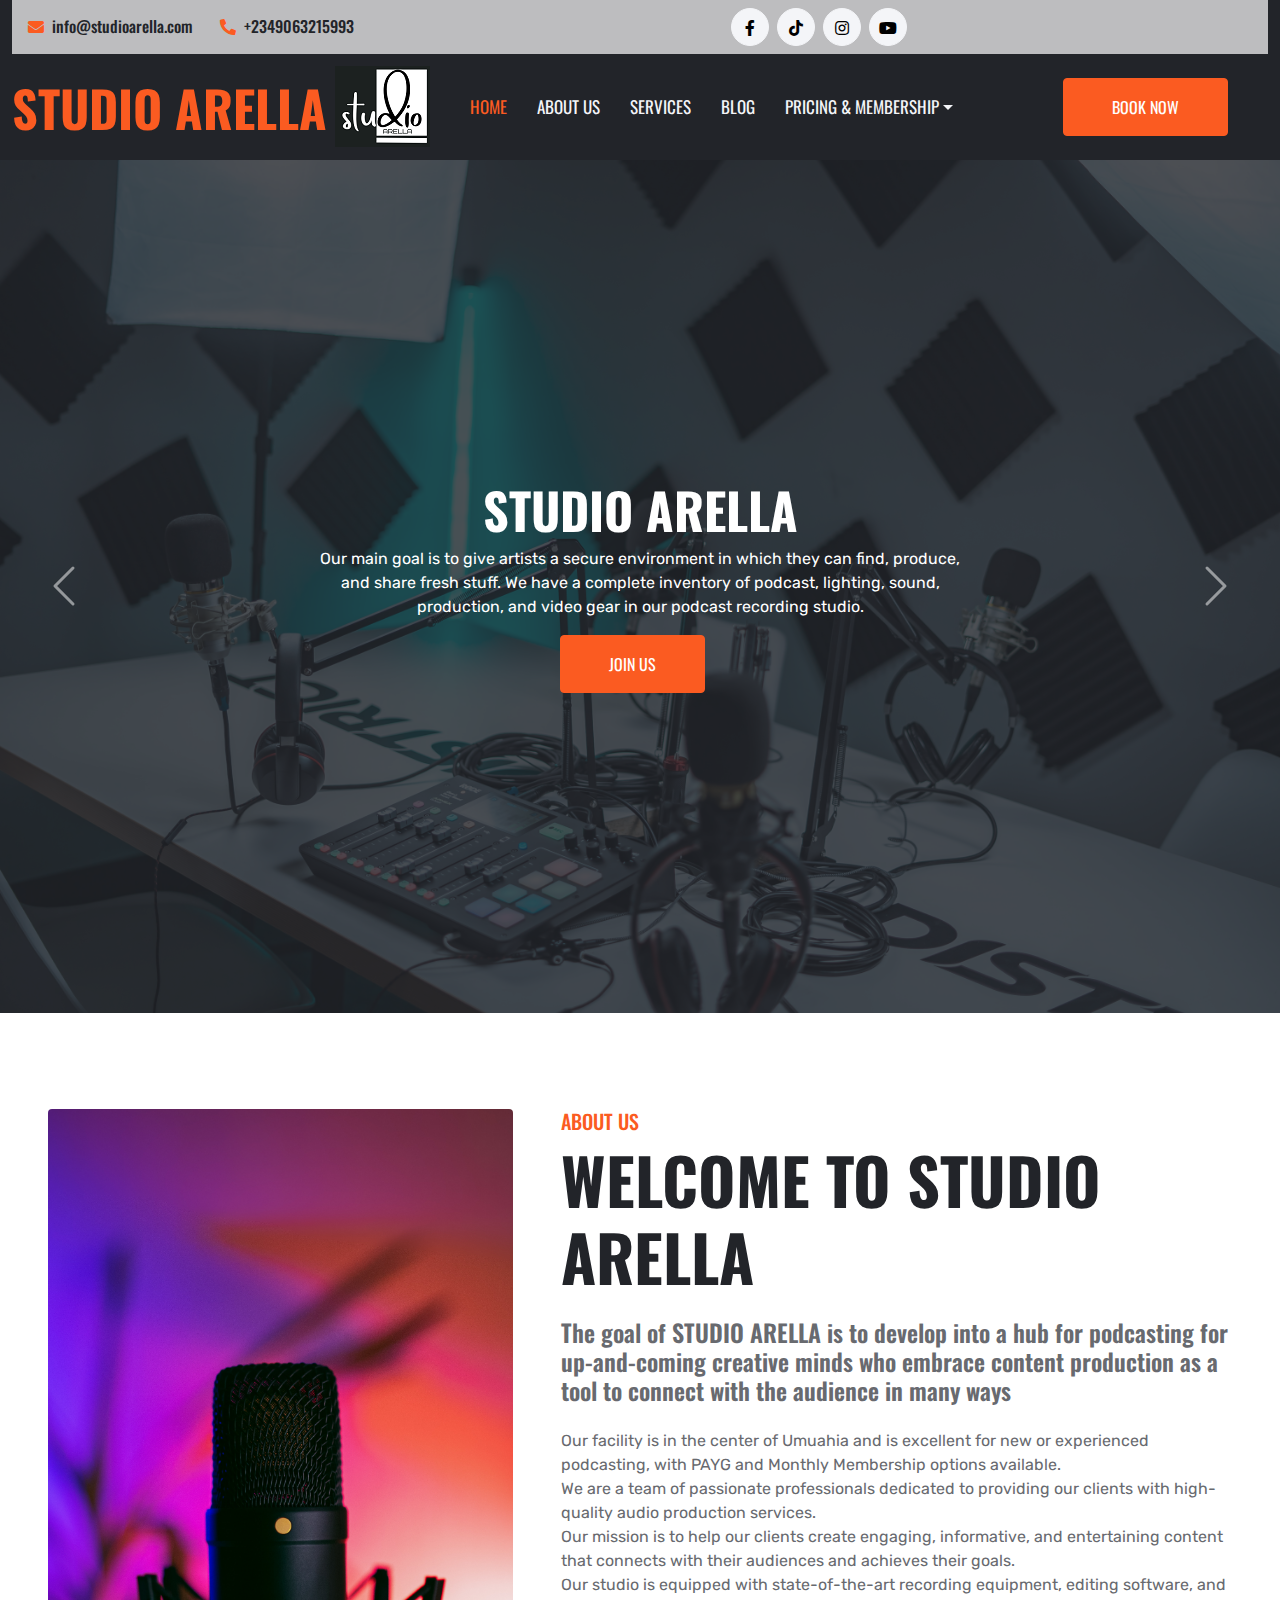
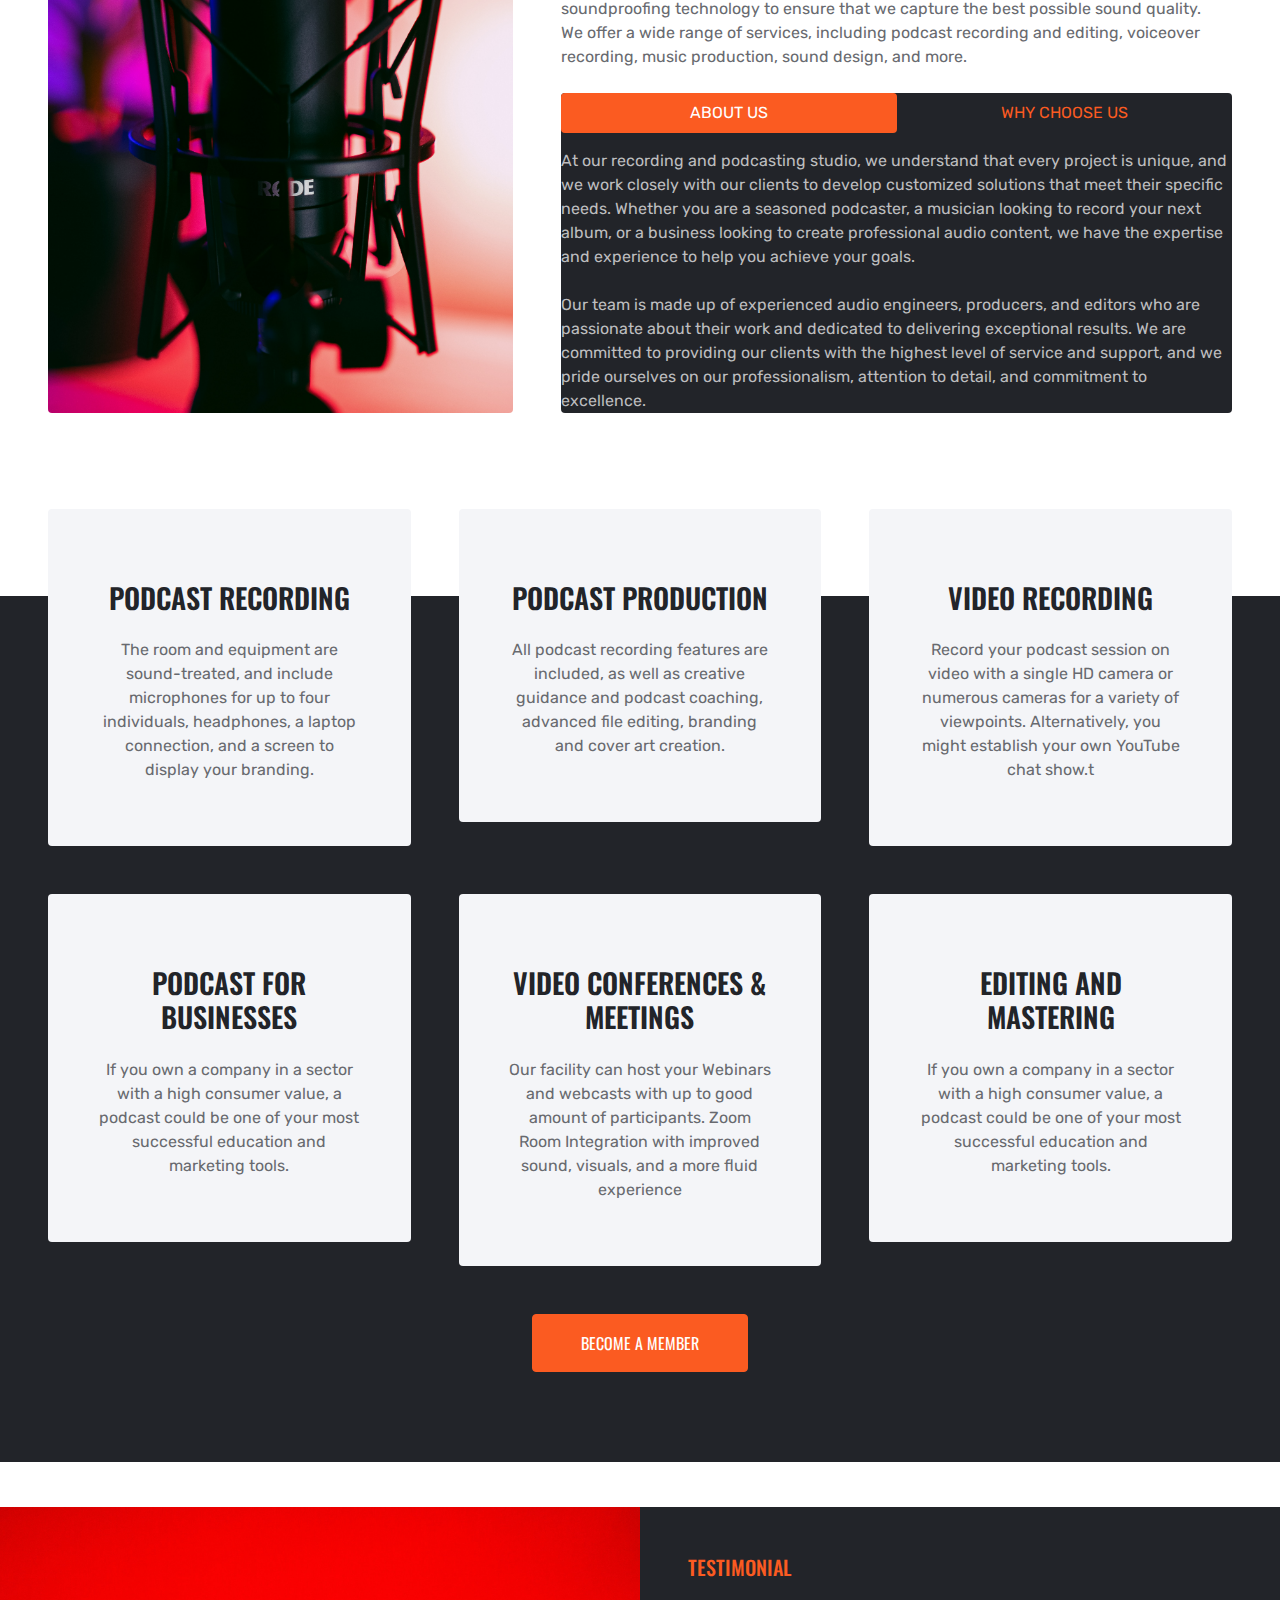
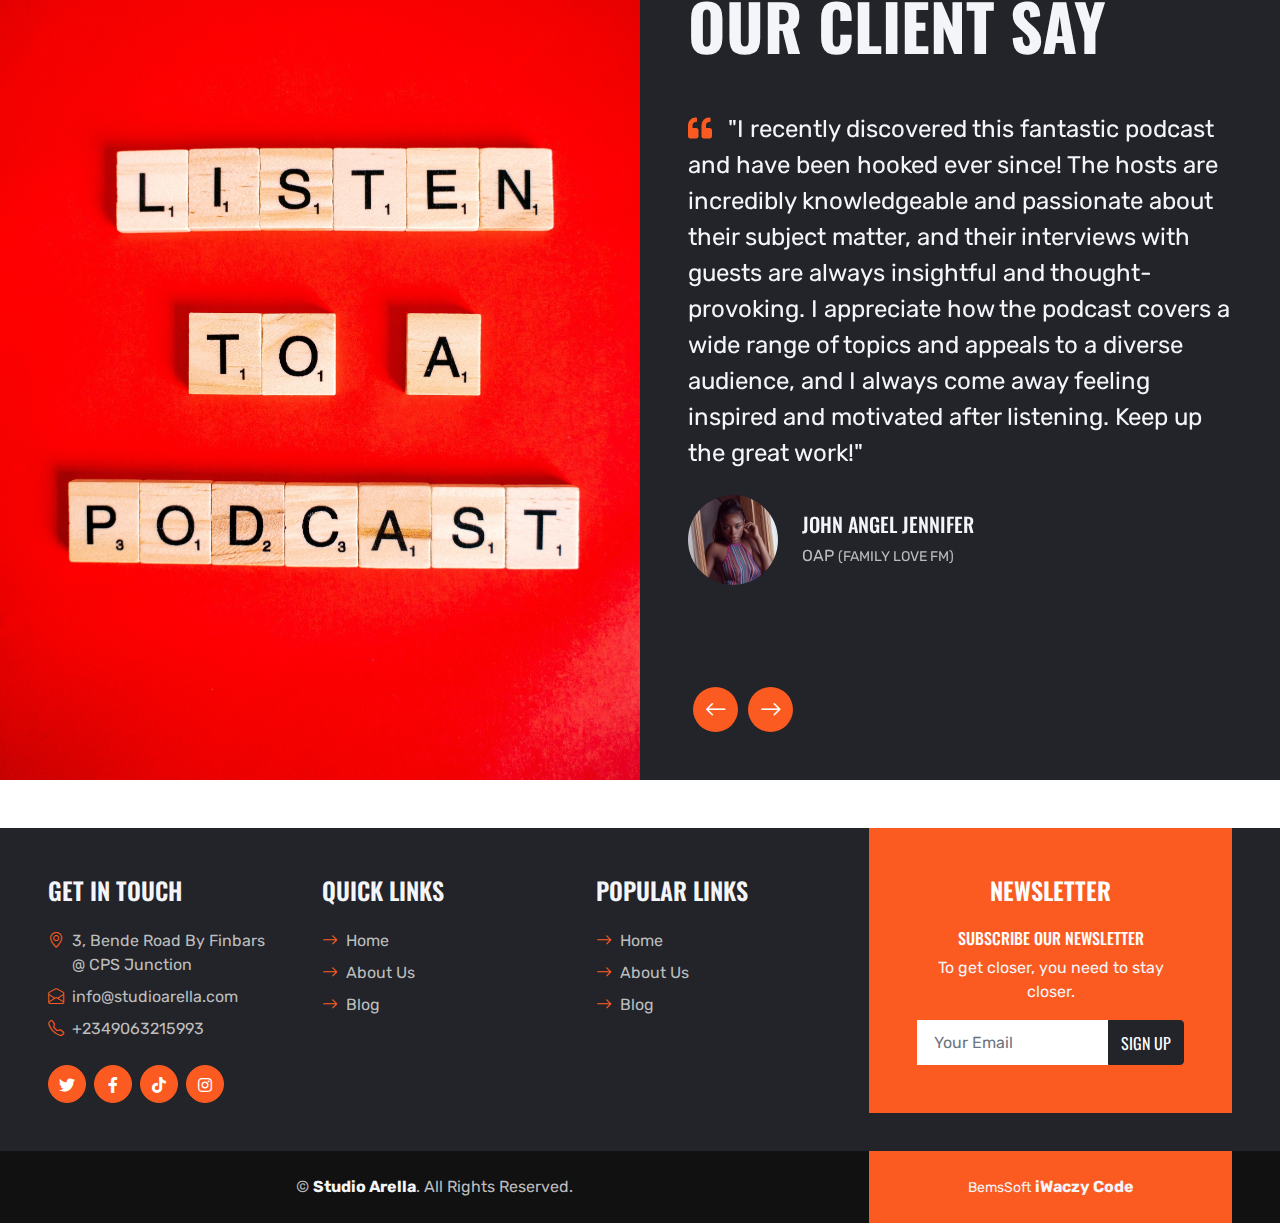
==== commit 2baacf9b: "Update index.html" ====
--- a/index.html
+++ b/index.html
@@ -1,162 +1,427 @@
 <!DOCTYPE html>
-<html>
+<html lang="en">
 
 <head>
-    <meta http-equiv="Content-type" content="text/html; charset=utf-8"/>
-    <meta name="viewport"
-          content="width=device-width, initial-scale=1, maximum-scale=1, minimum-scale=1, user-scalable=no, viewport-fit=cover">
-    <title>404 Not Found</title>
-    <style type="text/css">@font-face {
-        font-family: FSEX300;
-        src: url([data-uri]) format("truetype"), url([data-uri]) format("svg");
-        font-style: normal;
-        font-weight: 400
-    }
-
-    html {
-        overflow: hidden;
-        font-family: FSEX300;
-        font-style: normal;
-        font-stretch: normal;
-        -webkit-user-select: none;
-        -moz-user-select: none;
-        -ms-user-select: none;
-        user-select: none;
-        vertical-align: baseline;
-        -webkit-tap-highlight-color: transparent;
-        -webkit-text-size-adjust: 100%;
-        -ms-text-size-adjust: 100%;
-        text-size-adjust: 100%;
-        background: #b8b8b8;
-        font-size: 14px
-    }
-
-    body, html {
-        width: 100%;
-        height: 100%
-    }
-
-    .button, .content, body {
-        display: -webkit-flex;
-        display: flex;
-        -webkit-align-items: center;
-        align-items: center;
-        -webkit-justify-content: center;
-        justify-content: center
-    }
-
-    * {
-        margin: 0;
-        padding: 0;
-        box-sizing: border-box
-    }
-
-    .border {
-        border: 1px solid #000;
-        padding: 3px;
-        width: 292px;
-        background: #000575;
-        background-image: linear-gradient(45deg, #007575 26%, transparent 0, transparent 74%, #007575 0), linear-gradient(45deg, #007575 26%, transparent 0, transparent 74%, #007575 0);
-        background-size: 2px 2px;
-        background-position: 0 0, 1px 1px
-    }
-
-    .content-box {
-        -webkit-flex-direction: column;
-        flex-direction: column;
-        height: 100%;
-        border: 1px solid #f8f8f8
-    }
-
-    .content-box, .header {
-        display: -webkit-flex;
-        display: flex;
-        width: 100%
-    }
-
-    .header {
-        height: 21px;
-        border-bottom: 1px solid #000
-    }
-
-    .dash {
-        width: 22px;
-        height: 20px;
-        background: #b8b8b8;
-        border-right: 1px solid #000
-    }
-
-    .minus {
-        margin-top: 8px;
-        margin-left: 2px;
-        height: 3px;
-        width: 14px;
-        background: #fff;
-        border: 1px solid #000;
-        box-shadow: 1px 1px 0 0 #757575
-    }
-
-    .title {
-        text-align: center;
-        width: 100%;
-        line-height: 20px;
-        color: #fff
-    }
-
-    .content {
-        padding: 9px;
-        -webkit-flex-wrap: wrap;
-        flex-wrap: wrap;
-        -webkit-flex-grow: 1;
-        flex-grow: 1;
-        background: #fff
-    }
-
-    .icon {
-        -webkit-flex-shrink: 0;
-        flex-shrink: 0;
-        height: 33px;
-        width: 33px;
-        border-radius: 9rem;
-        font-size: 40px;
-        background: #000575;
-        border: 1px solid #000;
-        color: #fff;
-        line-height: 31px
-    }
-
-    .icon, p {
-        text-align: center
-    }
-
-    p {
-        width: 231px
-    }
-
-    .button {
-        margin-top: 10px;
-        border-radius: 2px;
-        box-shadow: 0 0 0 2px #000;
-        width: 68px;
-        height: 20px;
-        border-color: #fff #757575 #757575 #fff;
-        border-style: solid;
-        border-width: 2px;
-        background: #b8b8b8;
-        cursor: pointer
-    }
-
-    .chosen {
-        height: 16px;
-        padding: 0 2px;
-        border-radius: 2px;
-        border: 1px dotted #757575
-    }</style>
+    <meta charset="utf-8">
+    <title>Studio Arella</title>
+    <meta content="width=device-width, initial-scale=1.0" name="viewport">
+
+    <!-- Favicon -->
+    <!-- Google Web Fonts -->
+    <link rel="preconnect" href="https://fonts.gstatic.com">
+    <link href="https://fonts.googleapis.com/css2?family=Oswald:wght@400;500;600;700&family=Rubik&display=swap" rel="stylesheet"> 
+
+    <!-- Icon Font Stylesheet -->
+    <link href="https://cdnjs.cloudflare.com/ajax/libs/font-awesome/5.15.0/css/all.min.css" rel="stylesheet">
+    <link href="https://cdn.jsdelivr.net/npm/bootstrap-icons@1.4.1/font/bootstrap-icons.css" rel="stylesheet">
+    <link href="lib/flaticon/font/flaticon.css" rel="stylesheet">
+
+    <!-- Libraries Stylesheet -->
+    <link href="lib/owlcarousel/assets/owl.carousel.min.css" rel="stylesheet">
+
+    <!-- Customized Bootstrap Stylesheet -->
+    <link href="css/bootstrap.min.css" rel="stylesheet">
+
+    <!-- Template Stylesheet -->
+    <link href="css/style.css" rel="stylesheet">
 </head>
 
 <body>
-<h1>PAY YOUR WORKERS!!!</h1>
-
+    <!-- Header Start -->
+    <div class="container-fluid bg-dark px-0 mx-auto">
+        <div class="row mx-auto">
+            <div class="bg-dark d-lg-block mt-lg-0 pt-lg-0">
+                <a href="index.html" class="navbar-brand  ms-5  align-items-center d-flex d-lg-none">
+                    <img src="./img/Studio_Arella-removebg-preview.png" alt="Logo">
+                    <h3 class="display-2 text-primary text-uppercase">Studio Arella</h3>
+                </a>
+            </div>
+            <div class="">
+                <div class="bg-secondary d-lg-flex">
+                    <div class="px-3 text-start">
+                        <div class="h-100 d-inline-flex align-items-center py-2 me-4">
+                            <i class="fa fa-envelope text-primary me-2"></i>
+                            <h6 class="mb-0">info@studioarella.com</h6>
+                        </div>
+                        <div class="h-100 d-inline-flex align-items-center py-2">
+                            <i class="fa fa-phone-alt text-primary me-2"></i>
+                            <h6 class="mb-0">+2349063215993</h6>
+                        </div>
+                    </div>
+
+                    <div class="text-center px-3 mx-auto text-lg-end">
+                        <div class="d-inline-flex align-items-center py-2">
+                            <a class="btn btn-light btn-square rounded-circle me-2" href="https://www.facebook.com/thebemsgroup?mibextid=ZbWKwL">
+                                <i class="fab fa-facebook-f"></i>
+                            </a>
+                            <a class="btn btn-light btn-square rounded-circle me-2" href="">
+                                <i class="fab fa-tiktok"></i>
+                            </a>
+                            <a class="btn btn-light btn-square rounded-circle me-2" href="https://instagram.com/_studioarella?igshid=MzRlODBiNWFlZA==">
+                                <i class="fab fa-instagram"></i>
+                            </a>
+                            <a class="btn btn-light btn-square rounded-circle" href="">
+                                <i class="fab fa-youtube"></i>
+                            </a>
+                        </div>
+                    </div>
+                </div>
+
+                <!-- Navbar Start -->
+                <nav class="collapse navbar-collapse navbar-expand-lg bg-dark navbar-dark p-2 p-lg-0 mx-auto d-flex justify-content-between">
+                    <h2 class="m-0 text-primary d-none d-lg-block text-uppercase ">Studio Arella</h2>
+                    <a href="index.html" class="navbar-brand d-none mx-auto d-lg-block ms-2">
+                        <img src="./img/Studio_Arella-removebg-preview.png" alt="studioarella">
+                    </a>
+
+                    <button class="navbar-toggler text-primary bg-primary rounded-3" type="button" data-bs-toggle="collapse"
+                            data-bs-target="#navbarCollapse">
+                        <span class="navbar-toggler-icon "></span>
+                    </button>
+
+                    <div class="collapse navbar-collapse justify-content-between" id="navbarCollapse">
+                        <div class="navbar-nav py-0 mx-auto">
+                            <a href="index.html" class="nav-item nav-link active">Home</a>
+                            <a href="about.html" class="nav-item nav-link">About US</a>
+                            <a href="service.html" class="nav-item nav-link">Services</a>
+                            <a href="blog.html" class="nav-item nav-link">Blog</a>
+
+                            <div class="nav-item dropdown">
+                                <a href="#" class="nav-link dropdown-toggle" data-bs-toggle="dropdown">Pricing & Membership</a>
+                                <div class="dropdown-menu rounded-0 m-0">
+                                    <a href="pricing.html" class="dropdown-item">Pricing</a>
+                                    <a href="membership.html" class="dropdown-item">Membership</a>
+                                </div>
+                            </div>
+                        </div>
+                        <a href="" class="btn btn-primary py-md-3 px-md-5 mx-auto d-none d-lg-block">Book now</a>
+                    </div>
+                </nav>
+                <!-- Navbar End -->
+            </div>
+        </div>
+    </div>
+    <!-- Header End -->
+
+
+    <!-- Carousel Start -->
+    <div class="container-fluid p-0 mb-5">
+        <div id="header-carousel" class="carousel slide" data-bs-ride="carousel">
+            <div class="carousel-inner">
+                <div class="carousel-item active">
+                    <img class="w-100" src="img/pexels-harry-cunningham-harrydigital-7383469.jpg" alt="Image">
+                    <div class="carousel-caption d-flex flex-column align-items-center justify-content-center">
+                        <div class="p-3" style="max-width: 700px;">
+                            <h1 class="text-white text-uppercase">Studio Arella</h1>
+                            <p>Our main goal is to give artists a secure environment in which they can find,
+                                 produce, and share fresh stuff. We have a complete inventory of podcast, lighting, sound, production,
+                                 and video gear in our podcast recording studio.</p>
+                            <a href="pricing.html" class="btn btn-primary py-md-3 px-md-5 me-3">Join Us</a>
+                        </div>
+                    </div>
+                </div>
+
+                <div class="carousel-item">
+                    <img class="w-100" src="img/pexels-harry-cunningham-harrydigital-7383471.jpg" alt="Image">
+                    <div class="carousel-caption d-flex flex-column align-items-center justify-content-center">
+                        <div class="p-3" style="max-width: 700px;">
+                            <h1 class="text-white text-uppercase">Studio Arella</h1>
+                            <p>For creatives to find, produce, and share fresh content, we are committed
+                                 to offering secure environments. The full complement of lighting,
+                                  sound, production, and video gear is available in our podcast
+                                   recording studio.</p>
+                            <a href="pricing.html" class="btn btn-primary py-md-3 px-md-5 me-3">Join Us</a>
+                        </div>
+                    </div>
+                </div>
+            </div>
+            <button class="carousel-control-prev" type="button" data-bs-target="#header-carousel"
+                data-bs-slide="prev">
+                <span class="carousel-control-prev-icon" aria-hidden="true"></span>
+                <span class="visually-hidden">Previous</span>
+            </button>
+            <button class="carousel-control-next" type="button" data-bs-target="#header-carousel"
+                data-bs-slide="next">
+                <span class="carousel-control-next-icon" aria-hidden="true"></span>
+                <span class="visually-hidden">Next</span>
+            </button>
+        </div>
+    </div>
+    <!-- Carousel End -->
+
+
+    <!-- About Start -->
+    <div class="container-fluid px-2 p-lg-5">
+        <div class="row gx-5">
+            <div class="col-lg-5 mb-5 mb-lg-0" style="min-height: 500px;">
+                <div class="position-relative h-100 ">
+                    <img class="position-absolute w-100 h-100 rounded" src="./img/pexels-irina-iriser-11276320.jpg" alt="" style="object-fit: cover;">
+                </div>
+            </div>
+            <div class="col-lg-7">
+                <div class="mb-4">
+                    <h5 class="text-primary text-uppercase">About Us</h5>
+                    <h1 class="display-3 text-uppercase mb-0">Welcome to Studio Arella</h1>
+                </div>
+                <h4 class="text-body mb-4">The goal of STUDIO ARELLA is to develop into a hub for podcasting for up-and-coming creative minds who embrace content
+                    production as a tool to connect with the audience in many ways</h4>
+                <p class="mb-4">Our facility is in the center of Umuahia and is excellent for new or experienced podcasting, with PAYG and Monthly Membership options available. <br>
+                    We are a team of passionate professionals dedicated to providing our clients with high-quality audio production services. <br> Our mission is to help our clients create engaging, 
+                    informative, and entertaining content that connects with their audiences and achieves their goals. <br>
+                    Our studio is equipped with state-of-the-art recording equipment, editing software, and soundproofing technology to ensure that we capture the best possible sound quality. <br>
+                     We offer a wide range of services, including podcast recording and editing, voiceover recording, music production, sound design, and more.
+                </p>
+                <div class="rounded bg-dark ">
+                    <ul class="nav nav-pills justify-content-between mb-3">
+                        <li class="nav-item w-50">
+                            <a class="nav-link text-uppercase text-center w-100 active" data-bs-toggle="pill" href="#pills-1">About Us</a>
+                        </li>
+                        <li class="nav-item w-50">
+                                <a class="nav-link text-uppercase text-center w-100" data-bs-toggle="pill" href="#pills-2">Why Choose Us</a>
+                        </li>
+                    </ul>
+                    <div class="tab-content">
+                        <div class="tab-pane fade show active" id="pills-1">
+                            <p class="text-secondary mb-0">At our recording and podcasting studio, we understand that every project is unique, 
+                                and we work closely with our clients to develop customized solutions that meet their specific needs. 
+                                Whether you are a seasoned podcaster, a musician looking to record your next album, 
+                                or a business looking to create professional audio content, we have the expertise and experience to help you achieve your goals. <br> <br>
+                                Our team is made up of experienced audio engineers, producers, and editors who are passionate about their work and dedicated to
+                                 delivering exceptional results. We are committed to providing our clients with the highest level of service and support,
+                                  and we pride ourselves on our professionalism, attention to detail, and commitment to excellence.</p>
+                        </div>
+                        <div class="tab-pane fade" id="pills-2">
+                            <p class="text-secondary mb-0">When it comes to choosing a recording and podcasting studio, there are many options available. 
+                                However, we believe that our studio stands out from the competition for several reasons: <br> <br> <br>
+
+                                1: State-of-the-art equipment: We have invested in the latest recording and editing technology to ensure that we can capture and produce the highest quality audio possible.
+                                 Our studio is equipped with top-of-the-line microphones, mixing consoles, and software, which allows us to deliver exceptional results. <br><br>
+                                
+                                2: Experienced team: Our team is made up of experienced audio engineers, producers, and editors who have worked with a wide range of clients across various industries. 
+                                We have the skills and expertise necessary to bring your project to life, no matter how complex or challenging it may be. <br><br>
+                                
+                                3: Customized solutions: We understand that every project is unique, and we work closely with our clients to develop customized solutions that meet their specific needs. 
+                                Whether you need help with podcast recording and editing, voiceover recording, or music production, we have the experience and expertise to deliver the results you are looking for. <br> <br>
+                                
+                                4: Attention to detail: We pride ourselves on our attention to detail and commitment to excellence. 
+                                We take the time to understand our clients' goals and objectives and work tirelessly to ensure that every project meets or exceeds their expectations. <br> <br>
+                                
+                                5: Customer service: We believe that excellent customer service is essential to our success. 
+                                We are committed to providing our clients with a professional and friendly service, and we strive to make the recording and production process as easy and stress-free as possible. <br> <br>
+                                
+                                6: At our recording and podcasting studio, we are dedicated to delivering exceptional results and providing our clients with the highest level of service and support. 
+                                We believe that our state-of-the-art equipment, experienced team, customized solutions, attention to detail, and customer service 
+                                make us the ideal choice for all your audio production needs.</p>
+                        </div>
+                    </div>
+                </div>
+            </div>
+        </div>
+    </div>
+    <!-- About End -->
+
+
+    <!-- Programe Start -->
+    <div class="container-fluid programe position-relative px-3 px-lg-5 mt-5" style="margin-bottom: 135px;">
+        <div class="row g-5 gb-5">
+            <div class="col-lg-4 col-md-6">
+                <div class="bg-light rounded text-center p-5">
+                    <i class="flaticon-house display-1 text-primary"></i>
+                    <h3 class="text-uppercase my-4">Podcast Recording</h3>
+                    <p>The room and equipment are sound-treated, and include microphones for up to four individuals,
+                         headphones, a laptop connection, and a screen to display your branding.</p>
+                    <!-- <a class="text-uppercase" href="">Read More <i class="bi bi-arrow-right"></i></a> -->
+                </div>
+            </div>
+            <div class="col-lg-4 col-md-6">
+                <div class="bg-light rounded text-center p-5">
+                    <!-- <i class="flaticon-barbell display-1 text-primary"></i> -->
+                    <h3 class="text-uppercase my-4">Podcast Production</h3>
+                    <p>All podcast recording features are included, as well as creative guidance and podcast coaching, advanced file editing, branding and cover art creation.
+                    </p>
+                    <!-- <a class="text-uppercase" href="">Read More <i class="bi bi-arrow-right"></i></a> -->
+                </div>
+            </div>
+            <div class="col-lg-4 col-md-6">
+                <div class="bg-light rounded text-center p-5">
+                    <!-- <i class="flaticon-bodybuilding display-1 text-primary"></i> -->
+                    <h3 class="text-uppercase my-4">Video Recording</h3>
+                    <p>Record your podcast session on video with a single HD camera or numerous cameras for a variety of viewpoints. 
+                        Alternatively, you might establish your own YouTube chat show.t</p>
+                </div>
+            </div>
+            <div class="col-lg-4 col-md-6">
+                <div class="bg-light rounded text-center p-5">
+                    <h3 class="text-uppercase my-4">Podcast for Businesses</h3>
+                    <p>If you own a company in a sector with a high consumer value, a podcast could be one of your most successful education and marketing tools.
+                    </p>
+                </div>
+            </div>
+            <div class="col-lg-4 col-md-6">
+                <div class="bg-light rounded text-center p-5">
+                    <h3 class="text-uppercase my-4">Video Conferences & meetings</h3>
+                    <p>Our facility can host your Webinars and webcasts with up to good amount of participants. Zoom Room Integration with improved sound, visuals, and a more fluid experience
+                    </p>
+                </div>
+            </div>
+            <div class="col-lg-4 col-md-6">
+                <div class="bg-light rounded text-center p-5">
+                    <h3 class="text-uppercase my-4">Editing and mastering</h3>
+                    <p>If you own a company in a sector with a high consumer value, a podcast could be one of your most successful education and marketing tools.
+                    </p>
+                </div>
+            </div>
+
+            <div class="col-lg-12 col-md-6 text-center">
+                <a href="membership.html" class="btn btn-primary py-3 px-5">Become A Member</a>
+            </div>
+        </div>
+    </div>
+   
+    
+
+
+    <!-- Testimonial Start -->
+    <div class="container-fluid p-0 my-5">
+        <div class="row g-0">
+            <div class="col-lg-6" style="min-height: 500px;"> 
+                <div class="position-relative h-100">
+                    <img class="position-absolute w-100 h-100" src="img/testimonial.jpg" style="object-fit: cover;">
+                </div> 
+             </div>
+            <div class="col-lg-6 bg-dark p-5">
+                <div class="mb-5">
+                    <h5 class="text-primary text-uppercase">Testimonial</h5>
+                    <h1 class="display-3 text-uppercase text-light mb-0">Our Client Say</h1>
+                </div>
+                <div class="owl-carousel testimonial-carousel">
+                    <div class="testimonial-item">
+                        <p class="fs-4 fw-normal text-light mb-4"><i class="fa fa-quote-left text-primary me-3"></i>"I recently discovered this fantastic podcast and have been hooked ever since! 
+                            The hosts are incredibly knowledgeable and passionate about their subject matter, and their interviews with guests are always insightful and thought-provoking.
+                             I appreciate how the podcast covers a wide range of topics and appeals to a diverse audience, and I always come away feeling inspired and motivated after listening.
+                              Keep up the great work!"</p>
+                        <div class="d-flex align-items-center">
+                            <img class="img-fluid rounded-circle" src="img/testimonial-1.jpg" alt="">
+                            <div class="ps-4">
+                                <h5 class="text-uppercase text-light">John Angel Jennifer</h5>
+                                <span class="text-uppercase text-secondary">OAP <small>(Family Love Fm)</small></span>
+                            </div>
+                        </div>
+                    </div>
+                    <div class="testimonial-item">
+                        <p class="fs-4 fw-normal text-light mb-4"><i class="fa fa-quote-left text-primary me-3"></i>"I had the pleasure of recording my latest album at this amazing recording studio,
+                             and I couldn't be happier with the results! The team was incredibly professional and dedicated to ensuring that every aspect of the recording process was perfect.
+                              The sound quality is second to none, and I am so grateful for the team's attention to detail and willingness to work with me to achieve the exact sound I was looking for.
+                               I would highly recommend this recording studio to any musician looking to take their music to the next level!"</p>
+                        <div class="d-flex align-items-center">
+                            <img class="img-fluid rounded-circle" src="img/testimonial-2.jpg" alt="">
+                            <div class="ps-4">
+                                <h5 class="text-uppercase text-light">Chijioke Akaeze</h5>
+                                <span class="text-uppercase text-secondary">Musician <small>(Padoski)</small></span>
+                            </div>
+                        </div>
+                    </div>
+                </div>
+            </div>
+        </div>
+    </div> 
+    <!-- Testimonial End -->
+
+
+   
+    
+
+    <!-- Footer Start -->
+    <div class="container-fluid bg-dark text-secondary px-3 px-lg-5 mt-5">
+        <div class="row gx-5">
+            <div class="col-lg-8 col-md-6">
+                <div class="row gx-5">
+                    <div class="col-lg-4 col-md-12 pt-5 mb-5">
+                        <h4 class="text-uppercase text-light mb-4">Get In Touch</h4>
+                        <div class="d-flex mb-2">
+                            <i class="bi bi-geo-alt text-primary me-2"></i>
+                            <p class="mb-0">3, Bende Road By Finbars @ CPS Junction</p>
+                        </div>
+                        <div class="d-flex mb-2">
+                            <i class="bi bi-envelope-open text-primary me-2"></i>
+                            <p class="mb-0">info@studioarella.com</p>
+                        </div>
+                        <div class="d-flex mb-2">
+                            <i class="bi bi-telephone text-primary me-2"></i>
+                            <p class="mb-0">+2349063215993</p>
+                        </div>
+                        <div class="d-flex mt-4">
+                            <a class="btn btn-primary btn-square rounded-circle me-2" href="#"><i class="fab fa-twitter"></i></a>
+                            <a class="btn btn-primary btn-square rounded-circle me-2" href="#"><i class="fab fa-facebook-f"></i></a>
+                            <a class="btn btn-primary btn-square rounded-circle me-2" href="@studioarella"><i class="fab fa-tiktok"></i></a>
+                            <a class="btn btn-primary btn-square rounded-circle" href="_studioarella"><i class="fab fa-instagram">
+                            </i></a>
+                        </div>
+                    </div>
+                    <div class="col-lg-4 col-md-12 pt-0 pt-lg-5 mb-5">
+                        <h4 class="text-uppercase text-light mb-4">Quick Links</h4>
+                        <div class="d-flex flex-column justify-content-start">
+                            <a class="text-secondary mb-2" href="#"><i class="bi bi-arrow-right text-primary me-2"></i>Home</a>
+                            <a class="text-secondary mb-2" href="#"><i class="bi bi-arrow-right text-primary me-2"></i>About Us</a>
+                            <a class="text-secondary mb-2" href="#"><i class="bi bi-arrow-right text-primary me-2"></i>Blog</a>
+                        </div>
+                    </div>
+                    <div class="col-lg-4 col-md-12 pt-0 pt-lg-5 mb-5">
+                        <h4 class="text-uppercase text-light mb-4">Popular Links</h4>
+                        <div class="d-flex flex-column justify-content-start">
+                            <a class="text-secondary mb-2" href="#"><i class="bi bi-arrow-right text-primary me-2"></i>Home</a>
+                            <a class="text-secondary mb-2" href="#"><i class="bi bi-arrow-right text-primary me-2"></i>About Us</a>
+                            <a class="text-secondary mb-2" href="#"><i class="bi bi-arrow-right text-primary me-2"></i>Blog</a>
+                        </div>
+                    </div>
+                </div>
+            </div>
+            <div class="col-lg-4 col-md-6">
+                <div class="d-flex flex-column align-items-center justify-content-center text-center h-70 bg-primary p-5">
+                    <h4 class="text-uppercase text-white mb-4">Newsletter</h4>
+                    <h6 class="text-uppercase text-white">Subscribe Our Newsletter</h6>
+                    <p class="text-light">To get closer, you need to stay closer.</p>
+                    <form action="">
+                        <div class="input-group">
+                            <input type="text" class="form-control border-white p-3" placeholder="Your Email">
+                            <button class="btn btn-dark">Sign Up</button>
+                        </div>
+                    </form>
+                </div>
+            </div>
+        </div>
+    </div>
+    <div class="container-fluid py-4 py-lg-0 px-5" style="background: #111111;">
+        <div class="row gx-5">
+            <div class="col-lg-8">
+                <div class="py-lg-4 text-center">
+                    <p class="text-secondary mb-0">&copy; <a class="text-light fw-bold" href="#">Studio Arella</a>. All Rights Reserved.</p>
+                </div>
+            </div>
+            <div class="col-lg-4">
+                <div class="py-lg-4 text-center credit">
+                    <p class="text-light mb-0"> <small>BemsSoft</small> <a class="text-light fw-bold" href="https://htmlcodex.com">iWaczy Code</a></p>
+                </div>
+            </div>
+        </div>
+    </div>
+    <!-- Footer End -->
+
+
+    <!-- Back to Top -->
+    <a href="#" class="btn btn-dark py-3 fs-4 back-to-top"><i class="bi bi-arrow-up"></i></a>
+
+
+    <!-- JavaScript Libraries -->
+    <script src="https://code.jquery.com/jquery-3.4.1.min.js"></script>
+    <script src="https://cdn.jsdelivr.net/npm/bootstrap@5.0.0/dist/js/bootstrap.bundle.min.js"></script>
+    <script src="lib/easing/easing.min.js"></script>
+    <script src="lib/waypoints/waypoints.min.js"></script>
+    <script src="lib/counterup/counterup.min.js"></script>
+    <script src="lib/owlcarousel/owl.carousel.min.js"></script>
+
+    <!-- Template Javascript -->
+    <script src="js/main.js"></script>
 </body>
 
 </html>
--- a/lib/flaticon/font/flaticon.css
+++ b/lib/flaticon/font/flaticon.css
@@ -0,0 +1,42 @@
+	/*
+  	Flaticon icon font: Flaticon
+  	Creation date: 26/10/2020 11:08
+  	*/
+
+@font-face {
+  font-family: "Flaticon";
+  src: url("./Flaticon.eot");
+  src: url("./Flaticon.eot?#iefix") format("embedded-opentype"),
+       url("./Flaticon.woff2") format("woff2"),
+       url("./Flaticon.woff") format("woff"),
+       url("./Flaticon.ttf") format("truetype"),
+       url("./Flaticon.svg#Flaticon") format("svg");
+  font-weight: normal;
+  font-style: normal;
+}
+
+@media screen and (-webkit-min-device-pixel-ratio:0) {
+  @font-face {
+    font-family: "Flaticon";
+    src: url("./Flaticon.svg#Flaticon") format("svg");
+  }
+}
+
+[class^="flaticon-"]:before, [class*=" flaticon-"]:before,
+[class^="flaticon-"]:after, [class*=" flaticon-"]:after {   
+  font-family: Flaticon;
+        font-size: 20px;
+font-style: normal;
+margin-left: 20px;
+}
+
+.flaticon-barbell:before { content: "\f100"; }
+.flaticon-treadmill:before { content: "\f101"; }
+.flaticon-six-pack:before { content: "\f102"; }
+.flaticon-bodybuilding:before { content: "\f103"; }
+.flaticon-medal:before { content: "\f104"; }
+.flaticon-muscular-bodybuilder-with-clock:before { content: "\f105"; }
+.flaticon-trends:before { content: "\f106"; }
+.flaticon-weightlifting:before { content: "\f107"; }
+.flaticon-training:before { content: "\f108"; }
+.flaticon-support:before { content: "\f109"; }--- a/css/style.css
+++ b/css/style.css
@@ -0,0 +1,1020 @@
+
+:root {
+    --primary: #FB5B21;
+    --secondary: #BDBDBF;
+    --light: #F4F5F8;
+    --dark: #222429;
+}
+
+[class^="flaticon-"]:before,
+[class*=" flaticon-"]:before,
+[class^="flaticon-"]:after,
+[class*=" flaticon-"]:after {
+    font-size: inherit;
+    margin-left: 0;
+}
+
+
+/*  */
+.btn btn-primary btn-square rounded-circle i.fab fa-facebook-f {
+  color: #3b5998;
+}
+.btn btn-primary btn-square rounded-circle i.fab fa-tiktok {
+  color: #00acee;
+}
+.btn btn-primary btn-square rounded-circle i.fab fa-youtube {
+  color: #c4302b;
+}
+.btn btn-primary btn-square rounded-circle i.fab fa-instagram {
+  color: #3f729b;
+}
+
+h1,
+h2,
+.font-weight-bold {
+    font-weight: 50% !important;
+    font-size: 50px;
+}
+
+h3,
+h4,
+.font-weight-semi-bold {
+    font-weight: 600 !important;
+}
+
+h5,
+h6,
+.font-weight-medium {
+    font-weight: 500 !important;
+}
+
+.btn {
+    font-family: 'Oswald', sans-serif;
+    text-transform: uppercase;
+    transition: .5s;
+}
+
+.btn-primary {
+    color: #FFFFFF;
+}
+
+.btn-square {
+    width: 38px;
+    height: 38px;
+}
+
+.btn-sm-square {
+    width: 30px;
+    height: 30px;
+}
+
+.btn-lg-square {
+    width: 48px;
+    height: 48px;
+}
+
+.btn-square,
+.btn-sm-square,
+.btn-lg-square {
+    padding-left: 0;
+    padding-right: 0;
+    text-align: center;
+}
+
+.back-to-top {
+    position: fixed;
+    display: none;
+    right: 30px;
+    bottom: 0;
+    border-radius: 0;
+    z-index: 99;
+}
+
+.navbar-dark .navbar-nav .nav-link {
+    font-family: 'Oswald', sans-serif;
+    margin-right: 30px;
+    padding: 40px 0;
+    color: var(--light);
+    font-size: 17px;
+    text-transform: uppercase;
+    outline: none;
+}
+
+.navbar-dark .navbar-nav .nav-link:hover,
+.navbar-dark .navbar-nav .nav-link.active {
+    color: var(--primary);
+}
+
+@media (max-width: 991.98px) {
+    .navbar-dark .navbar-nav .nav-link  {
+        margin-right: 0;
+        padding: 10px 0;
+    }
+}
+
+@media screen and (max-width: 984px) {
+  .navbar-dark {
+    display: none;
+  }
+}
+
+
+.carousel-caption {
+    top: 0;
+    left: 0;
+    right: 0;
+    bottom: 0;
+    background: rgba(34, 36, 41, .8);
+    z-index: 1;
+}
+
+@media (max-width: 576px) {
+    .carousel-caption h4 {
+        font-size: 18px;
+        font-weight: 500 !important;
+    }
+
+    .carousel-caption h1 {
+        font-size: 30px;
+        font-weight: 600 !important;
+    }
+}
+
+.carousel-control-prev,
+.carousel-control-next {
+    width: 10%;
+}
+
+.carousel-control-prev-icon,
+.carousel-control-next-icon {
+    width: 3rem;
+    height: 3rem;
+}
+
+.bg-hero {
+    background: linear-gradient(rgba(34, 36, 41, .8), rgba(34, 36, 41, .8)), url(../img/carousel-1.jpg) top center no-repeat;
+    background-size: cover;
+}
+
+.programe::after {
+    position :absolute;
+    content: "";
+    width: 100%;
+    height: calc(100% - 45px);
+    top: 135px;
+    left: 0;
+    background: var(--dark);
+    z-index: -1;
+}
+
+.team-item img {
+    transition: .5s;
+}
+
+.team-item:hover img {
+    transform: scale(1.2);
+}
+
+.team-item .team-overlay {
+    position: absolute;
+    top: 50%;
+    right: 50%;
+    bottom: 50%;
+    left: 50%;
+    display: flex;
+    align-items: center;
+    justify-content: center;
+    background: rgba(34, 36, 41, .9);
+    transition: .5s;
+    opacity: 0;
+}
+
+.team-item:hover .team-overlay {
+    top: 0;
+    right: 0;
+    bottom: 0;
+    left: 0;
+    opacity: 1;
+}
+
+.testimonial-carousel .owl-nav {
+    margin-top: 30px;
+    display: flex;
+    justify-content: start;
+}
+
+.testimonial-carousel .owl-nav .owl-prev,
+.testimonial-carousel .owl-nav .owl-next{
+    position: relative;
+    margin: 0 5px;
+    width: 45px;
+    height: 45px;
+    display: flex;
+    align-items: center;
+    justify-content: center;
+    color: #FFFFFF;
+    background: var(--primary);
+    font-size: 22px;
+    border-radius: 45px;
+    transition: .5s;
+}
+
+.testimonial-carousel .owl-nav .owl-prev:hover,
+.testimonial-carousel .owl-nav .owl-next:hover {
+    color: var(--dark);
+}
+
+.testimonial-carousel .owl-item img {
+    width: 90px;
+    height: 90px;
+}
+
+.blog-item img {
+    transition: .5s;
+}
+
+.blog-item:hover img {
+    transform: scale(1.2);
+}
+
+@media (min-width: 991.98px) {
+    .credit {
+        background: var(--primary);
+    }
+}
+
+
+/* Pricing */
+.price-tabs {
+    background-color: #fff;
+    -webkit-box-shadow: 0 5px 20px 0 rgba(39, 39, 39, 0.1);
+            box-shadow: 0 5px 20px 0 rgba(39, 39, 39, 0.1);
+    display: inline-block;
+    padding: 7px;
+    border-radius: 40px;
+    border: 1px solid #FB5B21;
+    margin-bottom: 45px;
+  }
+  
+  @media (min-width: 768px) {
+    .price-tabs {
+      margin-bottom: 60px;
+    }
+  }
+  
+  .price-tabs .nav-link {
+    color: #FB5B21;
+    font-weight: 500;
+    font-family: "Montserrat", sans-serif;
+    font-size: 16px;
+    padding: 12px 35px;
+    display: inline-block;
+    text-transform: capitalize;
+    border-radius: 40px;
+    -webkit-transition: all 0.3s ease;
+    transition: all 0.3s ease;
+  }
+  
+  @media (min-width: 768px) {
+    .price-tabs .nav-link {
+      padding: 12px 40px;
+    }
+  }
+  
+  .price-tabs .nav-link.active {
+    background-color: #FB5B21;
+    color: #fff;
+  }
+  
+  .price-item {
+    background-color: #fff;
+    -webkit-box-shadow: 0 5px 30px 0 rgba(39, 39, 39, 0.15);
+            box-shadow: 0 5px 30px 0 rgba(39, 39, 39, 0.15);
+    border-radius: 10px;
+  }
+  
+  @media (min-width: 768px) {
+    .price-item {
+      margin: 0 20px;
+      padding-top: 20px;
+    }
+  }
+  
+  .price-item .price-top {
+    -webkit-box-shadow: 0 5px 30px 0 rgba(39, 39, 39, 0.15);
+            box-shadow: 0 5px 30px 0 rgba(39, 39, 39, 0.15);
+    padding: 50px 0 25px;
+    background-color: #FB5B21;
+    border-radius: 10px;
+    position: relative;
+    z-index: 0;
+    margin-bottom: 33px;
+  }
+  
+  @media (min-width: 768px) {
+    .price-item .price-top {
+      margin: 0 -20px;
+      border-radius: 20px;
+    }
+  }
+  
+  .price-item .price-top:after {
+    height: 50px;
+    width: 100%;
+    border-radius: 0 0 10px 10px;
+    background-color:#FB5B21;
+    position: absolute;
+    content: '';
+    left: 0;
+    bottom: -17px;
+    z-index: -1;
+    -webkit-transform: skewY(5deg);
+            transform: skewY(5deg);
+    -webkit-box-shadow: 0 5px 10px 0 rgba(113, 113, 113, 0.15);
+            box-shadow: 0 5px 10px 0 rgba(113, 113, 113, 0.15);
+  }
+  
+  @media (min-width: 768px) {
+    .price-item .price-top:after {
+      border-radius: 0 0 20px 20px;
+    }
+  }
+  
+  .price-item .price-top * {
+    color: #fff;
+  }
+  
+  .price-item .price-top h2 {
+    font-weight: 700;
+  }
+  
+  .price-item .price-top h2 sup {
+    top: 13px;
+    left: -5px;
+    font-size: 0.35em;
+    font-weight: 500;
+    vertical-align: top;
+  }
+  
+  .price-item .price-content {
+    padding: 30px;
+    padding-bottom: 40px;
+  }
+  
+  .price-item .price-content li {
+    position: relative;
+    margin-bottom: 15px;
+    margin-left: 10px;
+    margin-right: 10px;
+    text-align: center;
+  }
+  
+  @media (min-width: 992px) {
+    .price-item .price-content li {
+      padding-left: 28px;
+      text-align: left;
+    }
+  }
+  
+  @media (min-width: 992px) {
+    .price-item .price-content li i {
+      position: absolute;
+      left: 0;
+      top: 3px;
+    }
+  }
+  
+  .price-item .price-content .zmdi-check {
+    color: #28a745;
+  }
+  
+  .price-item .price-content .zmdi-close {
+    color: #f00;
+  }
+  
+  .popular {
+    background-color: #FB5B21;
+  }
+  
+  .popular .price-top {
+    background-color: #fff;
+  }
+  
+  .popular .price-top:after {
+    background-color: #fff;
+  }
+  
+  .popular .price-top h4 {
+    color: #101f41;
+  }
+  
+  .popular .price-top h2, .popular .price-top span, .popular .price-top sup {
+    color: #FB5B21;
+  }
+  
+  .popular .price-content ul *,
+  .popular .price-content ul .zmdi-close, .popular .price-content ul .zmdi-check {
+    color: #fff !important;
+  }
+
+
+  /* membership */
+.pricing-option {
+  margin-bottom: 20px;
+  border: 15px solid rgba(0, 0, 0, 0.05);
+  text-align: center;
+}
+.pricing-option__inner {
+  background-color: white;
+}
+.pricing-option_popular {
+  position: relative;
+}
+.pricing-option_popular::before {
+  content: "";
+  position: absolute;
+  top: -15px;
+  left: -15px;
+  height: 0;
+  width: 0;
+  border-left: 60px solid #ed3e49;
+  border-bottom: 60px solid transparent;
+}
+.pricing-option_popular::after {
+  content: "\f0e7";
+  font-family: "FontAwesome";
+  font-size: 16px;
+  position: absolute;
+  display: block;
+  top: -5px;
+  left: 0;
+  color: white;
+}
+.pricing-option__inner {
+  border: 1px solid rgba(0, 0, 0, 0.1);
+  -webkit-transition: all .1s;
+       -o-transition: all .1s;
+          transition: all .1s;
+}
+.pricing-option__inner:hover {
+  border-color: rgba(0, 0, 0, 0.14);
+  -webkit-box-shadow: 0 3px 15px rgba(0, 0, 0, 0.1);
+          box-shadow: 0 3px 15px rgba(0, 0, 0, 0.1);
+}
+.pricing-option__header {
+  padding: 15px 10px;
+}
+.pricing-option__header h5,
+.pricing-option__header .h5 {
+  font-weight: 600;
+  font-size: 14px;
+}
+.pricing-option__price {
+  padding: 10px;
+  background: rgba(0, 0, 0, 0.03);
+  color: #ed3e49;
+}
+.pricing-option-price__currency {
+  vertical-align: 90%;
+}
+.pricing-option-price__number {
+  font-size: 36px;
+  font-weight: 300;
+}
+.pricing-option__body {
+  padding: 10px 0 15px;
+}
+.pricing-option__body ul > li {
+  padding: 10px 0;
+  border-bottom: 1px solid rgba(0, 0, 0, 0.1);
+  text-transform: uppercase;
+  font-size: 11px;
+  font-weight: 600;
+  color: #999;
+}
+.pricing-option__body ul > li:last-child {
+  border-bottom: 0;
+}
+/* Pricing Options - Joint */
+.pricing-options_joint {
+  padding: 10px;
+  margin-bottom: 40px;
+  background-color: rgba(0, 0, 0, 0.05);
+}
+.pricing-options_joint .row {
+  margin-left: 0;
+  margin-right: 0;
+}
+.pricing-options_joint [class*="col-"] {
+  padding-left: 0;
+  padding-right: 0;
+}
+.pricing-options_joint .pricing-option {
+  margin-bottom: 0;
+  border: 5px solid transparent;
+}
+.pricing-options_joint .pricing-option_popular:before {
+  top: 0;
+  left: 0;
+}
+.pricing-options_joint .pricing-option_popular:after {
+  top: 10px;
+  left: 15px;
+}
+/* Pricing Options - Table */
+.pricing-options_table {
+  border: 15px solid rgba(0, 0, 0, 0.05);
+}
+.pricing-options-table__table {
+  margin-bottom: 0;
+  text-align: center;
+}
+.pricing-options-table__table > thead > tr > th {
+  text-align: center;
+  padding: 0;
+}
+.pricing-options-table__table .pricing-option__price {
+  margin: -8px;
+}
+.pricing-options-table__table .pricing-option_popular:before {
+  border-bottom-width: 40px;
+  border-left-width: 40px;
+  top: 0;
+  left: 0;
+}
+.pricing-options-table__table .pricing-option_popular:after {
+  font-size: 12px;
+  top: 5px;
+  left: 11px;
+}
+.pricing-options-table__table .fa-check {
+  color: rgba(0, 0, 0, 0.4);
+}
+.pricing-options-table__table .fa-times {
+  color: rgba(0, 0, 0, 0.2);
+}
+.pricing-options-table__title {
+  vertical-align: middle !important;
+  padding-left: 20px !important;
+  text-align: left;
+}
+
+
+/* Blog */
+
+
+.tm-main {
+    margin-left: 400px;
+    padding: 80px 100px 25px;
+}
+
+.tm-post { max-width: 470px; }
+
+.tm-row {
+    max-width: 980px;
+    justify-content: space-between;
+}
+
+.tm-nav { margin-bottom: 100px; }
+
+.tm-nav-item {
+    list-style: none;
+    margin-bottom: 30px;
+}
+
+
+.tm-search-form {
+    display: flex;
+    align-items: center;
+    justify-content: flex-end;
+}
+
+.form-inline .form-control.tm-search-input {
+    display: block;
+    height: 60px;
+    width: 480px;
+    margin-right: 30px;
+    border-radius: 0;
+    border-color: #000000;
+    font-size: 1.2rem;
+}
+
+.tm-search-button {
+    width: 60px;
+    height: 60px;
+    border: none;
+    background-color: #FB5B21;
+    transition: all 0.3s ease;
+}
+
+.tm-search-button:hover { background-color: #000000; }
+
+.tm-search-icon {
+    color: white;
+    font-size: 1.3rem;
+}
+
+.tm-post-link {
+    display: block;
+    position: relative;
+	cursor: pointer;
+}
+
+.tm-post-link-inner {
+    overflow: hidden;
+    background: #3085a3;
+}
+
+.tm-post-link img {
+    position: relative;
+	display: block;
+	min-height: 100%;
+	max-width: 100%;
+	opacity: 0.8;
+}
+
+.effect-lily img {
+	max-width: none;
+	width: -webkit-calc(100% + 50px);
+	width: calc(100% + 50px);
+	opacity: 0.7;
+	-webkit-transition: opacity 0.35s, -webkit-transform 0.35s;
+	transition: opacity 0.35s, transform 0.35s;
+	-webkit-transform: translate3d(-40px,0, 0);
+	transform: translate3d(-40px,0,0);
+}
+
+.effect-lily:hover img { opacity: 1; }
+
+.effect-lily:hover img {
+    -webkit-transform: translate3d(0,0,0);
+	transform: translate3d(0,0,0);
+}
+
+.tm-post { margin-bottom: 75px; }
+
+.tm-new-badge {
+    top: 25px;
+    right: -10px;
+    background-color: rgb(0, 0, 0);
+    color: white;
+    padding: 5px 20px;
+}
+
+.tm-post-title {
+    font-size: 1.7rem;
+    transition: all 0.3s ease;
+}
+
+.tm-h3 {
+    font-size: 1.3rem;
+    color: #999;
+}
+
+.tm-post-link:hover .tm-post-title { color: rgb(211, 79, 17); }
+
+.tm-btn {
+    display: inline-block;
+    border-radius: 5px;
+    font-size: 1.3rem;
+    transition: all 0.3s ease;
+}
+
+.tm-btn-primary {    
+    background-color: rgb(0, 0, 0);
+    color: white;  
+    padding: 8px 43px;
+    border: none;
+}
+
+.tm-btn-small { padding: 8px 33px; }
+
+.tm-btn-primary:hover {
+    background-color: #e25717;
+    color: white;
+}
+
+.tm-paging-nav ul li {
+    list-style: none;
+    display: inline-block;
+    margin-right: 10px;
+}
+
+.tm-paging-nav ul li:last-child { margin-right: 0; }
+
+.tm-paging-link {
+    background-color: #F0F0F0;
+    color: #999;
+    width: 50px;
+    height: 50px;
+    display: flex;
+    align-items: center;
+    justify-content: center;    
+}
+
+.tm-paging-item .tm-paging-link:hover,
+.tm-paging-item.active .tm-paging-link {
+    background-color: #FB5B21;
+    color: white;
+}
+
+.tm-btn.disabled {
+    background-color: #F0F0F0;
+    color: #999;
+    cursor: not-allowed;
+}
+
+
+.tm-paging-wrapper {
+    display: flex;
+    justify-content: flex-end;
+    align-items: center;
+}
+
+.tm-prev-next-wrapper,
+.tm-paging-wrapper {
+    flex: 0 0 50%;
+    max-width: 50%;
+    padding-left: 15px;
+    padding-right: 15px;
+}
+
+.tm-copyright { text-align: right; }
+
+/* Single Post page */
+hr.tm-hr-primary { border-top: 1px solid #000000; }
+
+video {
+    width: 100%;
+    height: auto;
+}
+
+.tm-comment {
+    display: flex;
+    align-items: flex-start;
+}
+
+.tm-comment-figure {
+    margin-top: 10px;
+    margin-right: 30px;
+}
+
+.tm-comment-reply { padding-left: 37px; }
+
+.form-control {
+    height: 45px;
+    border-color: rgb(0, 0, 0);
+    border-radius: 0;
+}
+
+.tm-comment-form { max-width: 360px; }
+.tm-category-list { list-style-type: none; }
+figure { margin: 0; }
+figcaption { line-height: 1.4; }
+
+.tm-post-full { max-width: 600px; }
+
+.tm-post-sidebar {
+    max-width: 280px;
+    margin-left: auto;
+    margin-right: 0;
+}
+
+.tm-pt-20 { padding-top: 20px; }
+.tm-pt-30 { padding-top: 30px; }
+.tm-pt-45 { padding-top: 45px; }
+.tm-pt-60 { padding-top: 60px; }
+.tm-mb-40 { margin-bottom: 40px; }
+.tm-mb-45 { margin-bottom: 45px; }
+.tm-mb-55 { margin-bottom: 55px; }
+.tm-mb-60 { margin-bottom: 60px; }
+.tm-mb-65 { margin-bottom: 65px; }
+.tm-mb-75 { margin-bottom: 75px; }
+.tm-mb-80 { margin-bottom: 80px; }
+.tm-mb-120 { margin-bottom: 120px; }
+.tm-mt-40 { margin-top: 40px; }
+.tm-mt-100 { margin-top: 100px; }
+.tm-mr-20 { margin-right: 20px; }
+.tm-color-primary, span.tm-color-primary { color: rgb(0, 0, 0); }
+a.tm-color-gray, .tm-color-gray { color: #999; }
+a.tm-color-gray:hover { color: #099; }
+.tm-bg-gray { background-color: #F3F4F5; }
+button:focus { outline: none; }
+a:hover { 
+    text-decoration: none;
+}
+
+a:hover figcaption { color: #056767; }
+.img-thumbnail { max-width: none; }
+.tm-about-pad { padding: 40px 35px; }
+.tm-person { max-width: 430px; }
+.tm-line-height-short { line-height: 1.8; }
+
+.gmap_canvas {
+    overflow:hidden;
+    background:none!important;
+    height:477px;
+    width:100%;
+}
+
+.tm-social-links li { 
+    list-style: none; 
+    display: inline-block;
+}
+
+.tm-social-links li a {
+    display: block;
+    color: white;
+    background-color: #0CC;
+    width: 45px;
+    height: 45px;    
+    margin-right: 15px;    
+}
+
+.tm-social-links li a i { transition: all 0.3s ease; }
+.tm-social-links li a:hover i.fa-facebook { color: #3b5998; }
+.tm-social-links li a:hover i.fa-twitter { color: #00acee; }
+.tm-social-links li a:hover i.fa-youtube { color: #c4302b; }
+.tm-social-links li a:hover i.fa-instagram { color: #3f729b; }
+
+.tm-contact-right { padding-left: 55px; }
+.tm-contact-form { max-width: 488px; }
+
+.tm-contact-form input,
+.tm-contact-form textarea {
+    max-width: 360px;
+}
+
+.tm-contact-form label { font-size: 1.4rem; }
+.tm-contact-form .form-group { display: flex; }
+
+@media (max-width: 1540px) {
+    .tm-header { width: 320px; }
+
+    .tm-main {
+        margin-left: 320px;
+        width: calc(100% - 320px);
+    }
+}
+
+@media (max-width: 1300px) {
+    .tm-about-col {
+        flex: 0 0 100%;
+        max-width: 100%;
+        margin-bottom: 30px;
+    }
+}
+
+@media (max-width: 1288px) {
+    .tm-social-link { margin-right: 10px; }
+}
+
+@media (max-width: 1199px) {
+    .tm-post-sidebar { max-width: 440px; }
+    .form-inline .form-control.tm-search-input { width: 420px; }
+}
+
+@media (max-width: 1086px) {
+    .form-inline .form-control.tm-search-input {
+        width: 80%;
+        margin-right: 15px;
+    }
+}
+
+/* Hide sidebar */
+@media (max-width: 991px) {
+    .tm-header {
+        width: 320px;
+        left: -320px;        
+        transition: all 0.3s ease;
+    }
+
+    .tm-header.show { left: 0; }
+    .tm-header-wrapper { padding: 15px; }
+
+    .navbar-toggler {
+        display: block;
+        position: fixed;
+        left: 0;
+        top: 0;
+        background-color: rgba(56, 204, 204, 0.75);
+        color: white;
+        padding: 10px 15px;
+        transition: all 0.3s ease;
+        border-radius: 0;
+        top: 5px;
+    }
+
+    .tm-header.show .navbar-toggler { left: 320px; }
+
+    .tm-main {
+        margin-left: 0;
+        padding: 50px 40px;
+        width: 100%;
+    }
+
+    .tm-post-sidebar {
+        margin-left: 0;
+        margin-right: auto;
+    }
+
+    .tm-person-col { width: 50%; }
+    .tm-person { flex-direction: row; }
+
+    .tm-contact-left {
+        flex: 0 0 58.333333%;
+        max-width: 58.333333%;
+    }
+
+    .tm-contact-right {
+        flex: 0 0 41.666667%;
+        max-width: 41.666667%;
+    }
+
+    .tm-post-full { max-width: none; }
+}
+
+@media (max-width: 767px) {
+    .form-inline .form-control.tm-search-input {
+        width: 70%;
+        max-width: 375px;
+        margin-right: 15px;
+    }
+
+    .tm-search-form { justify-content: flex-start; }
+    .tm-main { padding: 60px 10px; }
+
+    .tm-prev-next-wrapper,
+    .tm-paging-wrapper {
+        flex: 0 0 100%;
+        max-width: 100%;
+    }
+
+    .tm-paging-wrapper { 
+        margin-top: 50px; 
+        justify-content: flex-start;
+    }
+
+    .tm-copyright { text-align: left; }
+}
+
+@media (max-width: 1199px) and (min-width: 992px) {
+    .tm-person-col,
+    .tm-contact-left,
+    .tm-contact-right {
+        flex: 0 0 100%;
+        max-width: 100%;
+    }
+
+    .tm-contact-right { padding-left: 15px; }
+
+    .tm-post-col,
+    .tm-aside-col {
+        flex: 0 0 100%;
+        max-width: 100%;
+    }
+
+    .tm-post-sidebar {
+        margin-left: 0;
+        margin-right: auto;
+    }
+}
+
+@media (max-width: 709px) {
+    .tm-person-col { width: 100%; }
+}
+
+@media (max-width: 991px) and (min-width: 826px) {
+    .tm-about-col {
+        flex: 0 0 33.3333%;
+        max-width: 33.3333%;
+    }
+
+    .tm-person { flex-direction: row; }
+}
+
+@media (max-width: 630px) {
+    .tm-contact-left,
+    .tm-contact-right {
+        flex: 0 0 100%;
+        max-width: 100%;
+    }
+
+    .tm-contact-right { padding-left: 15px; }
+}
+
+@media (max-width: 575px) {
+    .tm-contact-form input, 
+    .tm-contact-form textarea {
+        max-width: 100%;
+    }
+}
+
+@media (max-width: 480px) {
+    .tm-person-col { width: 100%; }
+    .tm-person { flex-direction: row; }
+}
+
+@media (max-width: 380px) {
+    .tm-person img { max-width: 120px; }
+}